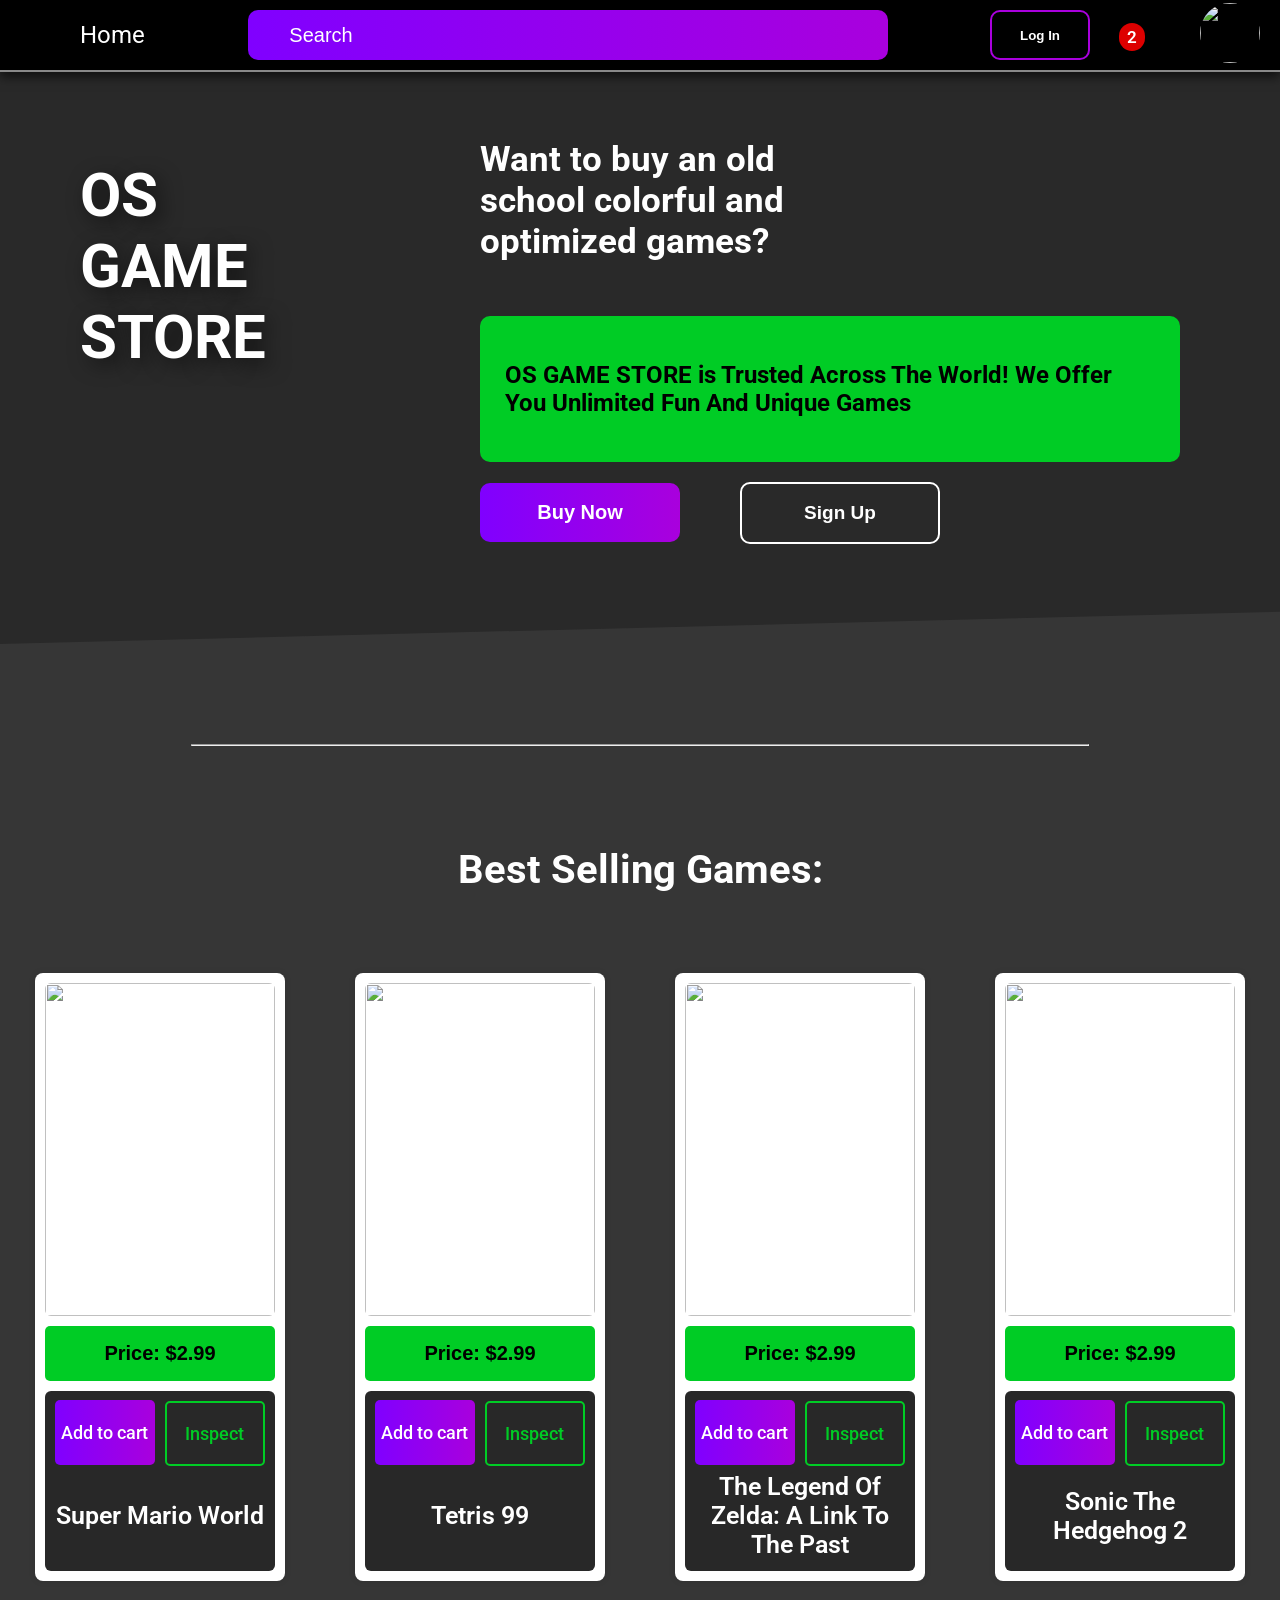
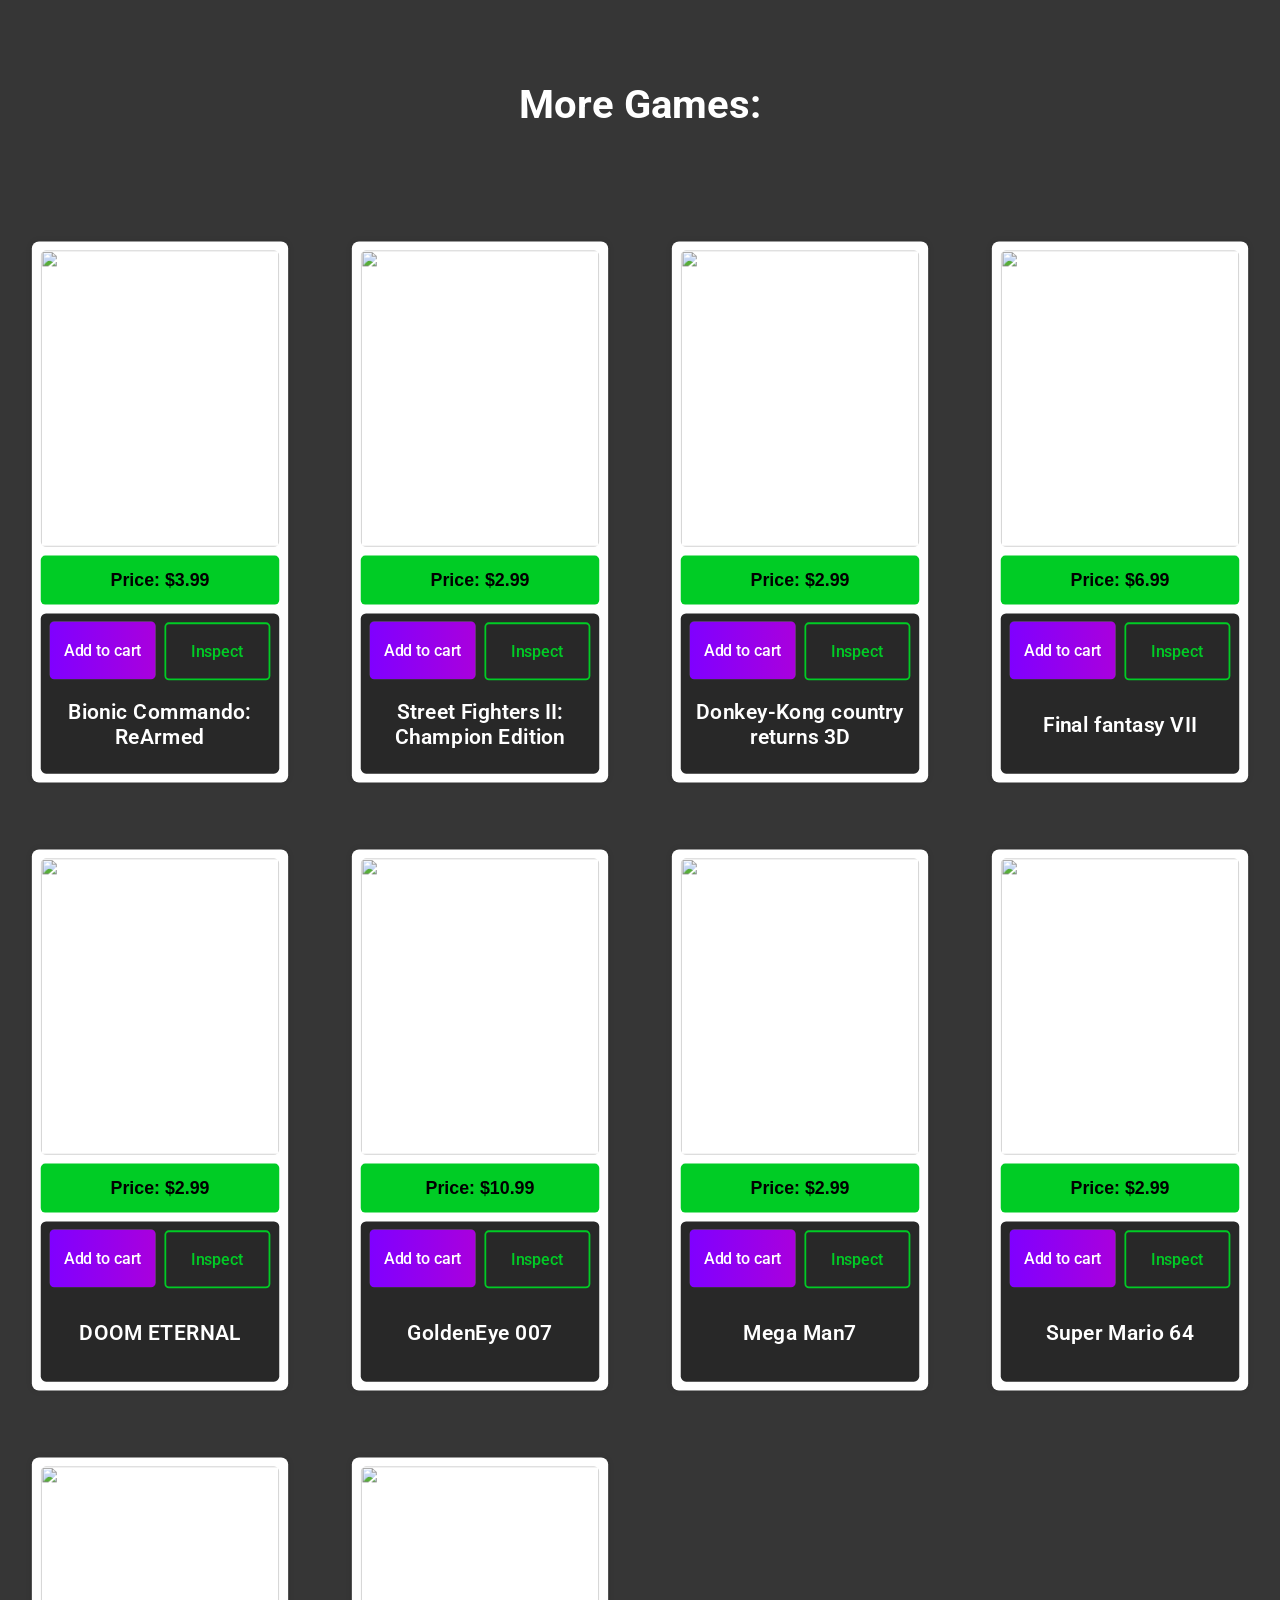
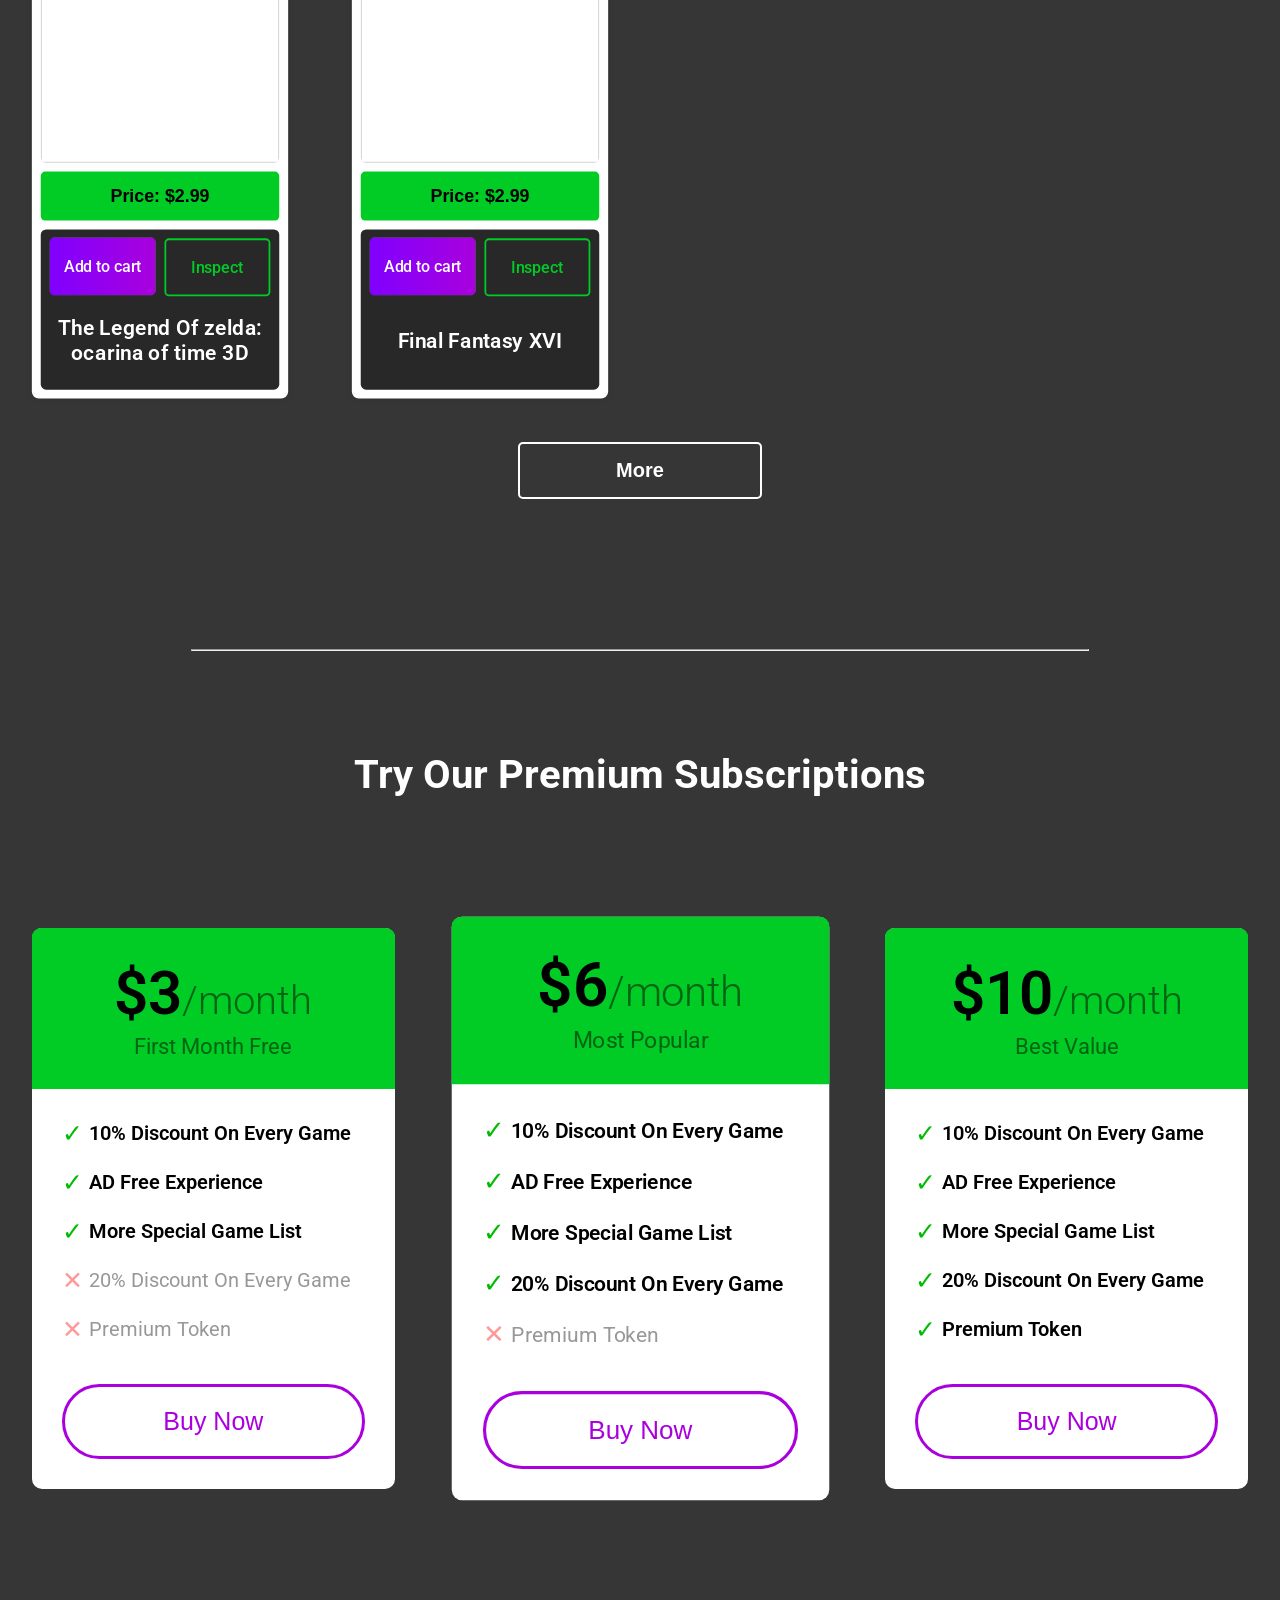
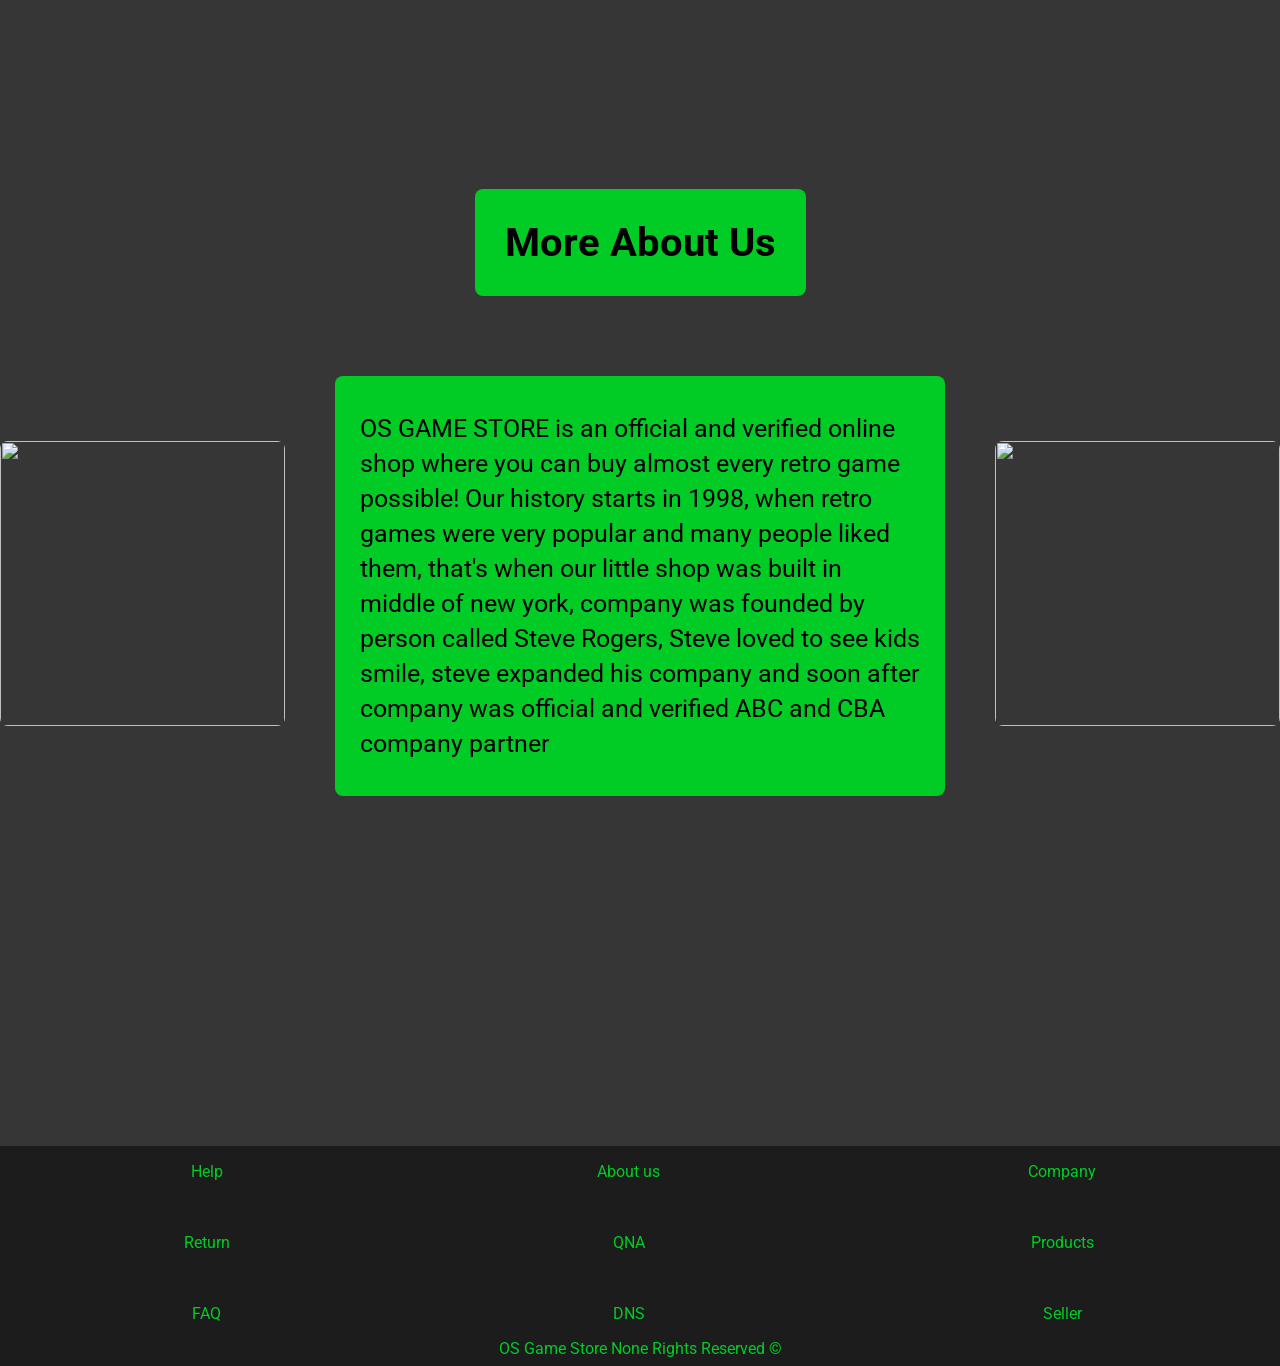
==== HTML-CSS/index.html @ 44c4b231 "refactor html code and update checkout page styles" ====
<!DOCTYPE html>
<html lang="en">
  <head>
    <meta charset="UTF-8" />
    <meta name="viewport" content="width=device-width, initial-scale=1.0" />
    <meta name="theme-color" content="#3498db" />
    <title>OSgamestore</title>

    <link rel="stylesheet" href="/HTML-CSS/CSS/Header.css" />
    <link rel="stylesheet" href="/HTML-CSS/CSS/General.css" />
    <link rel="stylesheet" href="/HTML-CSS/CSS/Game-Cards.css" />
    <link rel="stylesheet" href="/HTML-CSS/CSS/Introduction.css" />
    <link rel="stylesheet" href="/HTML-CSS/CSS/subscriptions.css" />
    <link rel="stylesheet" href="/HTML-CSS/CSS/index-responsive.css" />
    <link rel="preconnect" href="https://fonts.googleapis.com" />
    <link rel="preconnect" href="https://fonts.gstatic.com" crossorigin />
    <link
      href="https://fonts.googleapis.com/css2?family=Roboto:ital,wdth,wght@0,75..100,100..900;1,75..100,100..900&display=swap"
      rel="stylesheet"
    />
    <script
      src="https://kit.fontawesome.com/bcae3ba9f2.js"
      crossorigin="anonymous"
    ></script>
  </head>
  <body>
    <header class="main-header">
      <div class="left-segment">
        <img class="menu-icon" src="/Images/Icons/menu.png" alt="" />
        <a class="home" href="#"><p class="home">Home</p></a>
      </div>

      <div class="middle-segment">
        <div class="search-bar-div">
          <img
            class="search-icon"
            src="/Images/Icons/white-search.png"
            alt=""
          />
          <input class="search-bar" type="text" placeholder="Search" />
        </div>
      </div>

      <div class="right-segment">
        <div class="log-in-div">
          <button class="log-in-button">Log In</button>
        </div>
        <div class="cart-icon-div">
          <a href="/HTML-CSS/Checkout.html"
            ><img
              class="cart-icon"
              src="/Images/Icons/Shopping-cart-icon.png"
              alt=""
          /></a>
          <p class="badge">2</p>
          <p class="tooltip">Checkout</p>
        </div>
        <div class="profile-picture-div">
          <img class="profile-picture" src="/images/IMG_2176.jpg" alt="" />
          <div class="tooltip">
            <p class="first-name">
              <img
                class="identity-icon"
                src="/Images/Icons/user.png"
                alt=""
              />First name: Saba
            </p>
            <p class="last-name">
              <img
                class="identity-icon"
                src="/Images/Icons/user.png"
                alt=""
              />Last name: Gochishvili
            </p>
            <p class="number">
              <img
                class="identity-icon"
                src="/Images/Icons/telephone.png"
                alt=""
              />
              Phone number: 2910291-1921
            </p>
            <p class="address">
              <img
                class="identity-icon"
                src="/Images/Icons/pin.png"
                alt=""
              />Address: white house
            </p>
          </div>
        </div>
      </div>
    </header>
    <main class="main-content">
      <section class="hero-section first-segment">
        <div class="brand-name-div">
          <h1 class="brand-name">OS GAME STORE</h1>
        </div>

        <div class="introduction">
          <div class="upper-text">
            <div class="first-text-div">
              <h2 class="first-text">
                Want to buy an old school colorful and optimized games?
              </h2>
            </div>
            <img
              class="gamepad-image"
              src="/images/gamepad-image.jpeg"
              alt=""
            />
          </div>
          <div class="additional-text-div">
            <h2 class="additional-text">
              OS GAME STORE is Trusted Across The World! We Offer You Unlimited
              Fun And Unique Games
            </h2>
          </div>
          <div class="first-segment-buttons">
            <button class="buy-button">
              <a
                style="text-decoration: none; color: var(--optional-clr)"
                href="#popular-games"
                >Buy Now</a
              >
            </button>
            <button class="sign-in-button">Sign Up</button>
          </div>
        </div>
      </section>
      <hr class="white-line" />
      <section class="second-segment">
        <div class="title-div">
          <h2 class="title" id="popular-games">Best Selling Games:</h2>
        </div>
        <div class="popular-games-segment popular-games-animation">
          <div class="game-card game-card1-animation">
            <div class="game-image-div">
              <img
                class="game-image"
                src="/images/Game-card-images/mario.webp"
                alt=""
              />
            </div>
            <div class="game-price-teg-div">
              <p class="game-price-teg">Price: $2.99</p>
            </div>
            <div class="game-info-flex">
              <div class="game-info">
                <button class="add-to-cart-button">Add to cart</button>
                <button class="examine-button">Inspect</button>
              </div>
              <div class="game-name-div">
                <div class="game-name">Super Mario World</div>
              </div>
            </div>
          </div>
          <div class="game-card game-card1-animation">
            <div class="game-image-div">
              <img
                class="game-image"
                src="/images/Game-card-images/tetris.png"
                alt=""
              />
            </div>
            <div class="game-price-teg-div">
              <p class="game-price-teg">Price: $2.99</p>
            </div>
            <div class="game-info-flex">
              <div class="game-info">
                <button class="add-to-cart-button">Add to cart</button>
                <button class="examine-button">Inspect</button>
              </div>
              <div class="game-name-div">
                <div class="game-name">Tetris 99</div>
              </div>
            </div>
          </div>
          <div class="game-card game-card1-animation">
            <div class="game-image-div">
              <img
                class="game-image"
                src="/images/Game-card-images/zelda.webp"
                alt=""
              />
            </div>
            <div class="game-price-teg-div">
              <p class="game-price-teg">Price: $2.99</p>
            </div>
            <div class="game-info-flex">
              <div class="game-info">
                <button class="add-to-cart-button">Add to cart</button>
                <button class="examine-button">Inspect</button>
              </div>
              <div class="game-name-div">
                <div class="game-name">
                  The Legend Of Zelda: A Link To The Past
                </div>
              </div>
            </div>
          </div>
          <div class="game-card game-card1-animation">
            <div class="game-image-div">
              <img
                class="game-image"
                src="/images/Game-card-images/sonic.webp"
                alt=""
              />
            </div>
            <div class="game-price-teg-div">
              <p class="game-price-teg">Price: $2.99</p>
            </div>
            <div class="game-info-flex">
              <div class="game-info">
                <button class="add-to-cart-button">Add to cart</button>
                <button class="examine-button">Inspect</button>
              </div>
              <div class="game-name-div">
                <div class="game-name">Sonic The Hedgehog 2</div>
              </div>
            </div>
          </div>
        </div>
      </section>
      <section class="third-segment">
        <div class="more-games-div">
          <h2 class="more-games">More Games:</h2>
        </div>
        <div class="more-games-grid">
          <div class="game-card2 game-card-animation">
            <div class="game-image-div">
              <img
                class="game-image"
                src="/images/Game-card-images/bionic-commando.png"
                alt=""
              />
            </div>
            <div class="game-stats">
              <div class="game-price-teg-div">
                <p class="game-price-teg">Price: $3.99</p>
              </div>
              <div class="game-info-flex">
                <div class="game-info">
                  <button class="add-to-cart-button">Add to cart</button>
                  <button class="examine-button">Inspect</button>
                </div>
                <div class="game-name-div">
                  <div class="game-name2">Bionic Commando: ReArmed</div>
                </div>
              </div>
            </div>
          </div>
          <div class="game-card2 game-card-animation">
            <div class="game-image-div">
              <img
                class="game-image"
                src="/images/Game-card-images/streetfighters-image.jpg"
                alt=""
              />
            </div>
            <div class="game-stats">
              <div class="game-price-teg-div">
                <p class="game-price-teg">Price: $2.99</p>
              </div>
              <div class="game-info-flex">
                <div class="game-info">
                  <button class="add-to-cart-button">Add to cart</button>
                  <button class="examine-button">Inspect</button>
                </div>
                <div class="game-name-div">
                  <div class="game-name2">
                    Street Fighters II: Champion Edition
                  </div>
                </div>
              </div>
            </div>
          </div>
          <div class="game-card2 game-card-animation">
            <div class="game-image-div">
              <img
                class="game-image"
                src="/images/Game-card-images/donkey-kong.webp"
                alt=""
              />
            </div>
            <div class="game-stats">
              <div class="game-price-teg-div">
                <p class="game-price-teg">Price: $2.99</p>
              </div>
              <div class="game-info-flex">
                <div class="game-info">
                  <button class="add-to-cart-button">Add to cart</button>
                  <button class="examine-button">Inspect</button>
                </div>
                <div class="game-name-div">
                  <div class="game-name2">Donkey-Kong country returns 3D</div>
                </div>
              </div>
            </div>
          </div>
          <div class="game-card2 game-card-animation">
            <div class="game-image-div">
              <img
                class="game-image"
                src="/images/Game-card-images/final-fantasy.webp"
                alt=""
              />
            </div>
            <div class="game-stats">
              <div class="game-price-teg-div">
                <p class="game-price-teg">Price: $6.99</p>
              </div>
              <div class="game-info-flex">
                <div class="game-info">
                  <button class="add-to-cart-button">Add to cart</button>
                  <button class="examine-button">Inspect</button>
                </div>
                <div class="game-name-div">
                  <div class="game-name2">Final fantasy VII</div>
                </div>
              </div>
            </div>
          </div>
          <div class="game-card2 game-card-animation">
            <div class="game-image-div">
              <img
                class="game-image"
                src="/images/Game-card-images/doom.webp"
                alt=""
              />
            </div>
            <div class="game-stats">
              <div class="game-price-teg-div">
                <p class="game-price-teg">Price: $2.99</p>
              </div>
              <div class="game-info-flex">
                <div class="game-info">
                  <button class="add-to-cart-button">Add to cart</button>
                  <button class="examine-button">Inspect</button>
                </div>
                <div class="game-name-div">
                  <div class="game-name2">DOOM ETERNAL</div>
                </div>
              </div>
            </div>
          </div>
          <div class="game-card2 game-card-animation">
            <div class="game-image-div">
              <img
                class="game-image"
                src="/images/Game-card-images/golden-eye.webp"
                alt=""
              />
            </div>
            <div class="game-stats">
              <div class="game-price-teg-div">
                <p class="game-price-teg">Price: $10.99</p>
              </div>
              <div class="game-info-flex">
                <div class="game-info">
                  <button class="add-to-cart-button">Add to cart</button>
                  <button class="examine-button">Inspect</button>
                </div>
                <div class="game-name-div">
                  <div class="game-name2">GoldenEye 007</div>
                </div>
              </div>
            </div>
          </div>
          <div class="game-card2 game-card-animation">
            <div class="game-image-div">
              <img
                class="game-image"
                src="/images/Game-card-images/Mega-man7.webp"
                alt=""
              />
            </div>
            <div class="game-stats">
              <div class="game-price-teg-div">
                <p class="game-price-teg">Price: $2.99</p>
              </div>
              <div class="game-info-flex">
                <div class="game-info">
                  <button class="add-to-cart-button">Add to cart</button>
                  <button class="examine-button">Inspect</button>
                </div>
                <div class="game-name-div">
                  <div class="game-name2">Mega Man7</div>
                </div>
              </div>
            </div>
          </div>
          <div class="game-card2 game-card-animation">
            <div class="game-image-div">
              <img
                class="game-image"
                src="/images/Game-card-images/mario2.webp"
                alt=""
              />
            </div>
            <div class="game-stats">
              <div class="game-price-teg-div">
                <p class="game-price-teg">Price: $2.99</p>
              </div>
              <div class="game-info-flex">
                <div class="game-info">
                  <button class="add-to-cart-button">Add to cart</button>
                  <button class="examine-button">Inspect</button>
                </div>
                <div class="game-name-div">
                  <div class="game-name2">Super Mario 64</div>
                </div>
              </div>
            </div>
          </div>
          <div class="game-card2 game-card-animation">
            <div class="game-image-div">
              <img
                class="game-image"
                src="/images/Game-card-images/zelda-ocarina-of-time.webp"
                alt=""
              />
            </div>
            <div class="game-stats">
              <div class="game-price-teg-div">
                <p class="game-price-teg">Price: $2.99</p>
              </div>
              <div class="game-info-flex">
                <div class="game-info">
                  <button class="add-to-cart-button">Add to cart</button>
                  <button class="examine-button">Inspect</button>
                </div>
                <div class="game-name-div">
                  <div class="game-name2">
                    The Legend Of zelda: ocarina of time 3D
                  </div>
                </div>
              </div>
            </div>
          </div>
          <div class="game-card2 game-card-animation">
            <div class="game-image-div">
              <img
                class="game-image"
                src="/images/Game-card-images/final-fantasy-nocopyright.jpg"
                alt=""
              />
            </div>
            <div class="game-stats">
              <div class="game-price-teg-div">
                <p class="game-price-teg">Price: $2.99</p>
              </div>
              <div class="game-info-flex">
                <div class="game-info">
                  <button class="add-to-cart-button">Add to cart</button>
                  <button class="examine-button">Inspect</button>
                </div>
                <div class="game-name-div">
                  <div class="game-name2">Final Fantasy XVI</div>
                </div>
              </div>
            </div>
          </div>
        </div>
        <div class="more-button-div">
          <button class="more-button">More</button>
        </div>
      </section>
      <hr class="white-line" />
      <section class="fourth-segment">
        <div class="subscriptions-div">
          <h2 class="subscriptions">Try Our Premium Subscriptions</h2>
        </div>
        <div class="subscriptions-grid">
          <div class="subscription-card subscription-card-animation">
            <div class="header">
              <p class="price">$3<span>/month</span></p>
              <p class="secondary-info">First Month Free</p>
            </div>
            <div class="main-content">
              <p class="benefit">
                <span class="checkmark">&#10003;</span> 10% Discount On Every
                Game
              </p>
              <p class="benefit">
                <span class="checkmark">&#10003;</span> AD Free Experience
              </p>
              <p class="benefit">
                <span class="checkmark">&#10003;</span> More Special Game List
              </p>
              <p class="lose">
                <span class="x-mark">&#x2715;</span> 20% Discount On Every Game
              </p>
              <p class="lose">
                <span class="x-mark">&#x2715;</span> Premium Token
              </p>
            </div>
            <div class="buy-now-button-div">
              <button class="buy-now-button">Buy Now</button>
            </div>
          </div>

          <div
            class="subscription-card bigger-subscription-card subscription-card-animation"
          >
            <div class="header">
              <p class="price">$6<span>/month</span></p>
              <p class="secondary-info">Most Popular</p>
            </div>
            <div class="main-content">
              <p class="benefit">
                <span class="checkmark">&#10003;</span>
                10% Discount On Every Game
              </p>
              <p class="benefit">
                <span class="checkmark">&#10003;</span> AD Free Experience
              </p>
              <p class="benefit">
                <span class="checkmark">&#10003;</span> More Special Game List
              </p>
              <p class="benefit">
                <span class="checkmark">&#10003;</span> 20% Discount On Every
                Game
              </p>
              <p class="lose">
                <span class="x-mark">&#x2715;</span> Premium Token
              </p>
            </div>
            <div class="buy-now-button-div">
              <button class="buy-now-button">Buy Now</button>
            </div>
          </div>

          <div class="subscription-card subscription-card-animation">
            <div class="header">
              <p class="price">$10<span>/month</span></p>
              <p class="secondary-info">Best Value</p>
            </div>
            <div class="main-content">
              <p class="benefit">
                <span class="checkmark">&#10003;</span> 10% Discount On Every
                Game
              </p>
              <p class="benefit">
                <span class="checkmark">&#10003;</span> AD Free Experience
              </p>
              <p class="benefit">
                <span class="checkmark">&#10003;</span> More Special Game List
              </p>
              <p class="benefit">
                <span class="checkmark">&#10003;</span> 20% Discount On Every
                Game
              </p>
              <p class="benefit">
                <span class="checkmark">&#10003;</span> Premium Token
              </p>
            </div>
            <div class="buy-now-button-div">
              <button class="buy-now-button">Buy Now</button>
            </div>
          </div>
        </div>
      </section>
      <section class="fifth-segment">
        <div class="more-about-us-div">
          <h2 class="more-about-us-text">More About Us</h2>
        </div>
        <div class="about-us-container">
          <div class="about-us-image-div">
            <img
              class="about-us-image about-us-animation"
              src="/images/pexels-cottonbro-5767684.jpg"
              alt=""
            />
          </div>
          <div class="about-us-text-div">
            <p class="about-us-text">
              OS GAME STORE is an official and verified online shop where you
              can buy almost every retro game possible! Our history starts in
              1998, when retro games were very popular and many people liked
              them, that's when our little shop was built in middle of new york,
              company was founded by person called Steve Rogers, Steve loved to
              see kids smile, steve expanded his company and soon after company
              was official and verified ABC and CBA company partner
            </p>
          </div>
          <div class="about-us-image-div">
            <img
              class="about-us-image about-us-animation"
              src="/images/gamestore-nocopyright.jpg"
              alt=""
            />
          </div>
        </div>
      </section>
      <section class="end-of-site">
        <div class="horizontal-flex">
          <div class="vertical-flex">
            <p class="widget">Help</p>
            <p class="widget">Return</p>
            <p class="widget">FAQ</p>
          </div>
          <div class="vertical-flex">
            <p class="widget">About us</p>
            <p class="widget">QNA</p>
            <p class="widget">DNS</p>
          </div>
          <div class="vertical-flex">
            <p class="widget">Company</p>
            <p class="widget">Products</p>
            <p class="widget">Seller</p>
          </div>
        </div>
        <div class="copyright-flex">
          <p class="copyright-sign">
            OS Game Store None Rights Reserved &#169;
          </p>
          <div class="brands-div">
            <a href="https://www.youtube.com/@sabaGochishvili" target="_blank"
              ><i class="fa-brands fa-youtube" style="color: red"></i
            ></a>
            <a href="https://www.facebook.com/saba.gochishvili" target="_blank">
              <i
                class="fa-brands fa-facebook"
                style="color: rgb(96, 96, 255)"
              ></i>
            </a>
            <a href="https://github.com/saba-crypto" target="_blank"
              ><i class="fa-brands fa-github" style="color: white"></i
            ></a>
          </div>
        </div>
      </section>
    </main>
  </body>
</html>
---- HTML-CSS/CSS/Header.css ----
.main-header {
    display: flex;
    justify-content: space-between;
    align-items: center;
    position: fixed;
    left: 0;
    right: 0;
    top: 0;
    background-color: var(--secondary-clr);
    height: 70px;
    z-index: 100;
    box-shadow: 0px 5px 10px rgba(0, 0, 0, 0.6);
    border-bottom: solid 2px rgb(137, 137, 137);
    font-family: Roboto;
}

/*-------------Right Segment--------------*/

.right-segment {
    display: flex;
    align-items: center;
    justify-content: space-between;
    width: 270px;
    margin-right: 20px;
}
.profile-picture {
    position: relative;
    width: 60px;
    height: 60px;
    object-fit: cover;
    border-radius: 30px;
    cursor: pointer;
    
}
.profile-picture-div .tooltip {
    position: absolute;
    color: var(--optional-clr);
    background-color: rgb(0, 0, 0);
    bottom: -170px;
    right: 12px;
    text-wrap: nowrap;
    padding: 5px 10px;
    border-radius: 5px;
    font-size: 15px;
    opacity: 0;
    transition-duration: 0.2s;
    pointer-events: none;
}
.profile-picture-div:hover .tooltip {
    opacity: 1;
}
.first-name,
.last-name,
.number,
.address {
    display: flex;
    align-items: center;
}
.identity-icon {
    width: 20px;
    margin-right: 10px;
}
.cart-icon-div {
    position: relative;
    cursor: pointer;
}
.cart-icon-div .badge {
    padding: 4px 8px;
    position: absolute;
    background-color: rgb(221, 0, 0);
    font-size: 17px;
    border-radius: 50px;
    top: -20px;
    right: 0px;
    color: var(--optional-clr);
    font-weight: 600;
}
.cart-icon-div .tooltip {
    left: -22px;
    bottom: -57px;
    position: absolute;
    font-weight: 600;
    font-size: 18px;
    color: var(--optional-clr);
    background-color: black;
    padding: 10px;
    border-radius: 7px;
    opacity: 0;
    transition-duration: 0.2s;
}
.cart-icon-div:hover .tooltip {
    opacity: 1;
}
.log-in-button::after {
    content: "";
    vertical-align: middle;
    background-image: url(/Images/Icons/log-in.png);
    background-repeat: no-repeat;
    background-size: contain;
    opacity: 0;
    width: 0;
    height: 0;
    margin: 0;
    transform: translateX(3px);
    transition-duration: 0.3s;
}
.log-in-button:hover::after {
    position: static;
    display: inline-block;
    transform: translateX(0px);
    width: 30%;
    height: 24px;
    opacity: 1;
    margin-left: 8px;
}
.log-in-button {
    display: flex;
    align-items: center;
    justify-content: center;
    position: relative;
    max-width: 200px;
    min-width: 100px;
    width: 100%;
    height: 50px;
    white-space: nowrap;
    color: var(--optional-clr);
    border-radius: 10px;
    background: transparent;
    border: var(--accent-clr) 2px solid;
    font-weight: 600;
    cursor: pointer;
    box-sizing: border-box;
    z-index: 1;
    transition-duration: 0.15s;
}


.log-in-button::before {
    content: "";
    position: absolute;
    right: 50%;
    left: 50%;
    top: 0;
    height: 100%;
    opacity: 0;
    background: var(--accent-clr);
    transition-duration: 0.3s;
    border-radius: 5px;
    z-index: -1;
}
.log-in-button:hover::before {
    content: "";
    opacity: 1;
    left: 0;
    right: 0;
}
.log-in-button:active {
    opacity: 0.7;
}

/*-------------Left Segment--------------*/

.left-segment {
    display: flex;
    align-items: center;
}

.home {
    margin: 0;
    font-size: 24px;
    color: var(--optional-clr);
    cursor: pointer;
    text-decoration: none;
}

.menu-icon {
    width: 40px;
    margin-left: 20px;
    margin-right: 20px;
    cursor: pointer;
}

/*-------------Middle Segment--------------*/
.middle-segment {
    width: 50%;
    min-width: 150px;
    margin-left: 30px;
    margin-right: 30px;  
}
.search-bar-div {  
    display: flex;
    align-items: center;
    background: linear-gradient(to right, rgb(128, 0, 255), var(--accent-clr));
    border-radius: 10px;
}
.search-bar {
    width: 100%;                  
    height: 50px;
    font-size: 20px;
    padding-left: 10px;
    border-radius: 10px;
    border: none;
    box-sizing: border-box;
    background-color: transparent;
    color: var(--optional-clr);
}
.search-bar::placeholder {
    color: var(--optional-clr);
    font-size: 20px;
} 
.search-bar:focus {
    outline: none;
}
.search-icon {
    width: 23px;
    padding-left: 10px;
    cursor: pointer;
}
---- HTML-CSS/CSS/General.css ----
:root {
    --background-clr: #363636; 
    --primary-clr: #00cc25;
    --secondary-clr: rgb(0, 0, 0);
    --accent-clr: #a900dd;
    --optional-clr: #ffffff;

}
html {
  scroll-behavior: smooth;
}
body {
    background-color: var(--background-clr);
    color: var(--primary-clr);
    margin: 0;
}
.white-line {
    width: 70%;
}

.main-content {
    font-family: Roboto, Arial;
    position: relative;
}
.end-of-site {
    bottom: 0;
    height: 220px;
    background-color: rgb(28, 28, 28);
    margin-top: 350px;
}
.horizontal-flex {
    display: flex;
    flex-direction: row;
    justify-content: space-around;
    align-items: center;
}
.vertical-flex {
    display: flex;
    flex-direction: column;
    justify-content: center;
    align-items: center;
    row-gap: 20px;
}
.widget:hover {
    text-decoration: underline;
    cursor: pointer;
}
.copyright-flex {
    display: flex;
    position: relative;
    align-items: center;
    justify-content: center;
    width: 100%;
}
.copyright-sign {
    margin: 0 auto;
    text-align: center;
}
.brands-div {
    position: absolute;
    display: flex;
    justify-content: space-evenly;
    right: 0;
    min-width: 100px;
    width: 200px;
    max-width: 300px;
}
.fa-brands {
    scale: 2;
    cursor: pointer;
}
.fa-brands:hover {
    opacity: 0.7;
}
---- HTML-CSS/CSS/Game-Cards.css ----
.popular-games-segment {
    display: grid;
    grid-template-columns: 1fr 1fr 1fr 1fr;
}
.more-games-grid {
    display: grid;
    grid-template-columns: 1fr 1fr 1fr 1fr 1fr;
}
.second-segment,
.third-segment,
.fourth-segment,
.fifth-segment {
    margin-top: 100px;
}
.title-div,
.more-games-div,
.more-button-div,
.subscriptions-div{
    display: flex;
    justify-content: center;
    align-items: flex-start;
    margin-bottom: 50px;
    text-align: center;
}
.title,
.more-games,
.subscriptions {
    margin: 0px 0px 30px 0px;
    font-size: 40px;
    color: var(--optional-clr)
}
.game-card {
    justify-self: center;
    background-color: var(--optional-clr);
    box-shadow: 0px 0px 7px rgba(0, 0, 0, 0.1);
    border-radius: 8px;
    width: 100%;
    max-width: 78%;
    min-width: 250px;
    padding: 10px;
    transition-duration: 0.15s;
    box-sizing: border-box;
}
.game-card:hover {
    scale: 102%;
    box-shadow: 0px 0px 12px rgba(0, 0, 0, 0.5);
}
.game-card2 {
    align-self: center;
    justify-self: center;
    background-color: var(--optional-clr);
    box-shadow: 0px 0px 7px rgba(0, 0, 0, 0.1);
    border-radius: 8px;
    width: 90%;
    padding: 10px;
    transition-duration: 0.15s;
    scale: 0.89;
    margin: 0;
    box-sizing: border-box;
}
.game-card2:hover {
    scale: 0.91;
    box-shadow: 0px 0px 12px rgba(0, 0, 0, 0.5);
}
.game-price-teg-div {
    background-color: var(--primary-clr);
    border-radius: 5px;
    padding: 16px 3px;
    margin-bottom: 10px;
}
.game-price-teg {
    font-size: 20px;
    font-weight: 600;
    color: rgb(0, 0, 0);
    margin: 0;
    text-align: center;
    font-family: Arial;
}
.game-info,
.game-name-div {
    width: 125px;
}
.game-info-flex {
    background-color: #282828;
    display: flex;
    flex-direction: column;
    padding: 10px;
    border-radius: 6px;
    height: 160px;
}
.game-info {
    display: flex;
    flex-direction: row;
    gap: 10px;
    width: 100%;
    justify-content: space-evenly;
    margin-bottom: 10px;
}
.game-image-div {
    height: 333px;
    margin-bottom: 10px;
    
}
.game-image {
    width: 100%;
    height: 100%;
    border-radius: 6px;
    
}
.add-to-cart-button,
.examine-button {
    height: 65px;
    width: 50%;
    border: none;
    border-radius: 5px;
    font-size: 18px;
    font-weight: 500;
    font-family: Roboto, Arial;
}
.add-to-cart-button {
    color: var(--optional-clr);
    background-image: linear-gradient(to right, rgb(128, 0, 255), var(--accent-clr));
    transition-duration: 0.15s;
    margin-top: -1px;
    display: flex;
    align-items: center;
    justify-content: center;
    cursor: pointer;
    z-index: 1;
}
.add-to-cart-button::after {
    content: "";
    width: 0;
    height: 0;
    opacity: 0;
    z-index: -1;
    background-image: url(/Images/Icons/add_shopping_cart_27dp_FFFFFF_FILL0_wght400_GRAD0_opsz24.png);
    transform: translateX(10px);
    transition-duration: 0.15s;
    background-repeat: no-repeat;
}
.add-to-cart-button:hover::after {
    opacity: 1;
    width: 40%;
    height: 25px;
    margin-left: 5px;
    transform: translateX(0px);
}
.add-to-cart-button:hover {
    background-color: #c300ff;
    
}
.add-to-cart-button:active {
    opacity: 0.8;
}
.examine-button {
    position: relative;
    background-color: transparent;
    border: solid 2px var(--primary-clr);
    color: var(--primary-clr);
    cursor: pointer;
    transition-duration: 0.15s;
    display: flex;
    align-items: center;
    justify-content: center;
    box-sizing: border-box;
    transition-duration: 0.2s;
    z-index: 1;
}
.examine-button::before {
    content: "";
    bottom: 0%;
    border: solid 2px var(--primary-clr);
    top: 100%;
    position: absolute;
    opacity: 0;
    width: 100%;
    background-color: var(--primary-clr);
    z-index: -1;
    transition-duration: 0.15s;
    box-sizing: border-box;
}
.examine-button:hover::before{
    opacity: 1;
    bottom: 0%;
    top: 0%;
}
.examine-button:hover {
    color: black;
}
.examine-button::after {
    display: flex;
    content: "";
    width: 0px;
    opacity: 0;
    z-index: -1;
    background-image: url(/Images/Icons/search_28dp_000000_FILL0_wght400_GRAD0_opsz24.svg);
    transform: translateY(50px);
    transition-duration: 0.15s;
    background-repeat: no-repeat;
}
.examine-button:hover::after {
    opacity: 1;
    width: 30%;
    height: 23px;
    margin-left: 5px;
    transform: translateY(0px);
}



.examine-button:active {
    opacity: 0.7;
}
.game-name-div {
    display: flex;
    justify-content: center;
    align-items: center;
    text-align: center;
    width: 100%;
    height: 50%;
}
.game-name {
    font-size: 25px;
    color: var(--optional-clr);
    font-family: Roboto, Arial;
    font-weight: 600;
    pointer-events: none;
}
.game-name2 {
    font-size: 24px;
    color: var(--optional-clr);
    font-family: Roboto, Arial;
    font-weight: 600;
    pointer-events: none;
}

.more-button {
    font-size: 20px;
    padding: 15px 96px 15px 96px;
    margin-top: 10px;
    border-radius: 5px;
    background-color: transparent;
    border: var(--optional-clr) 2px solid;
    font-weight: 600;
    color: var(--optional-clr);
    transition-duration: 0.15s;
    margin-bottom: 100px;
}
.more-button:hover {
    background-color: var(--optional-clr);
    color: var(--background-clr);
    cursor: pointer;
}
.more-button:active {
    scale: 0.97;
}
---- HTML-CSS/CSS/Introduction.css ----
.gamepad-image {
    width: 50%;
    border-radius: 10px;
    min-width: 220px;
}
.first-segment {
    display: flex;
    flex-direction: row;
    justify-content: space-between;
    margin-bottom: 100px;
    background-color: rgb(41, 41, 41);
    clip-path: polygon(0 0, 100% 0, 100% 95%, 0 100%);
    padding-bottom: 100px;
    padding-top: 110px;
}
.first-text-div {
    width: 50%;
    display: inline-block;
    height: 100%;
}
.first-text {
    color: var(--optional-clr);
    font-size: 35px;
    margin-right: 20px;
    pointer-events: none;
}
.hidden-brand-name {
    font-size: 0.1px;
    opacity: 0;
    color: white;
    font-weight: 700;
    text-wrap: wrap;
    width: 50px;
}
.upper-text {
    display: flex;
    align-items: center;
    margin-bottom: 25px;
}
.additional-text-div {
    border: none;
    background-color: var(--primary-clr);
    padding: min(25px, 3vw);
    border-radius: 10px;
    max-width: 700px;
    min-width: 100px;
    box-sizing: border-box;
    width: 100%;
}
.additional-text {
    width: 100%;
    border: none;
    color: black;
    pointer-events: none;
    font-size: 24px;
    font-weight: 700;
}
.introduction {
    margin-right: 100px;
    max-width: 700px;
}
.brand-name-div {
    margin-left: 80px;
}
.brand-name {
    font-size: 60px;
    width: 200px;
    color: white;
    pointer-events: none;
    text-shadow: 6px 6px 20px rgba(0, 0, 0, 0.6);
}

.first-segment-buttons {
    display: flex;
    justify-content: space-between;
    align-items: center;
    margin-top: 20px;
    max-width: 460px;
    column-gap: 20px;
}

.buy-button,
.sign-in-button {
    max-width: 200px;
    width: 100%;
    padding: 18px 0px;
    border-radius: 10px;
    border: none;
    box-sizing: border-box;
}   
.buy-button {
    position: relative;
    background-color: var(--accent-clr);
    color: white;
    font-size: 20px;
    font-weight: 600;
    transition-duration: 0.15s;
    background: linear-gradient(to right, rgb(128, 0, 255), var(--accent-clr));
    cursor: pointer;
}

.buy-button:hover {
    scale: 1.02;
    box-shadow: 0px 0px 20px rgba(128, 0, 255, 0.8);
    font-weight: 600;
}
.buy-button:active {
    scale: 0.99;
}
.sign-in-button {
    background-color: transparent;
    border: var(--optional-clr) solid 2px;
    color: var(--optional-clr);
    font-size: 19px;
    font-weight: 600;
    transition-duration: 0.15s;
    box-sizing: border-box;
}
.sign-in-button:hover {
    color: #242424;
    background-color: white;
    scale: 1.02;
    cursor: pointer;
    box-shadow: 0px 0px 9px rgba(0, 0, 0, 0.3);
    
}
.sign-in-button:active {
    scale: 0.99;
}
---- HTML-CSS/CSS/subscriptions.css ----
.subscription-card p {
    margin: 0;
}
.subscriptions-grid {
    display: grid;
    grid-template-columns: 1fr 1fr 1fr;
    justify-content: space-evenly;
    align-content: center;
    padding-bottom: 200px;
    width: 100%;
}   
.subscription-card {
    justify-self: center;
    background-color: var(--optional-clr);
    display: inline-block;
    color: black;
    border-radius: 10px;
    transition-duration: 0.2s;
    width: 85%;
    margin-top: 50px;
}
.bigger-subscription-card {
    scale: 1.04;
}
.subscription-card:hover {
    scale: 1.03;
    box-shadow: 5px 5px 9px rgba(0, 0, 0, 0.2);
}
.bigger-subscription-card:hover {
    scale: 1.07;
}
.header {
    display: flex;
    flex-direction: column;
    justify-content: center;
    align-items: center;
    background-color: var(--primary-clr);
    padding: 30px;
    border-top-left-radius: 9px;
    border-top-right-radius: 9px;
}
.header .price {
    font-size: 60px;
    margin-bottom: 5px;
    font-weight: 600;
}
span {
    color: rgb(0, 0, 0);
    font-size: 40px;
    opacity: 0.5;
    font-weight: 300;
}
.header .secondary-info {
    color: rgb(0, 0, 0);
    font-size: 22px;
    opacity: 0.5;
    font-weight: 400;
}
.subscription-card .main-content {
    display: flex;
    flex-direction: column;
    justify-content: center;
    row-gap: 20px;
    padding: 30px;
}
.subscription-card .main-content .benefit, .lose {
    font-size: 20px;
    display: flex;
    align-items: center;
}
.lose {
    opacity: 0.4;
}
.benefit {
    font-weight: 600;
}
.x-mark, 
.checkmark {
    font-size: 25px;
    margin-right: 6px;
    opacity: 1;
}
.x-mark {
    color: red;
}
.checkmark {
    color: rgb(0, 188, 0);
}
.buy-now-button-div {
    display: flex;
    justify-content: center;
    align-items: center;
    padding: 10px 30px 30px 30px;

}
.buy-now-button {
    border-radius: 40px;
    font-size: 25px;
    padding: 20px 80px;
    width: 100%;
    border: var(--accent-clr) solid 3px;
    color: var(--accent-clr);
    background-color: transparent;
    transition-duration: 0.17s;
    font-weight: 500;
}
.buy-now-button:hover {
    color: white;
    background-color: var(--accent-clr);
    cursor: pointer;
    animation: hoverAnim 2s ease-in-out infinite;
    animation-direction: alternate;
}
.buy-now-button:active {
    opacity: 0.8;
}
@keyframes hoverAnim {
    0% {
        background-color: rgb(128, 0, 255);
        border-color: rgb(128, 0, 255);
    }
    100% {
        background-color: var(--accent-clr);
        border-color: var(--accent-clr);
    }
}

.about-us-image {
    width: 285px;
    height: 285px;
    object-fit: cover;
    border-radius: 8px;
}
.about-us-container {
    display: flex;
    flex-direction: row;
    justify-content: center;
    align-items: center;
}
.about-us-text-div {
    max-width: 600px;
    margin: 0px 50px 0px 50px;
    background-color: var(--primary-clr);
    padding: 35px 25px 35px 25px;
    border-radius: 8px;
}
.about-us-text {
    font-size: 25px;
    color: black;
    margin: 0;
    line-height: 35px;
}
.more-about-us-div {
    display: flex;
    justify-content: center;
    align-items: center;
    margin-bottom: 50px;
    
}
.more-about-us-text {
    margin: 0px 0px 30px 0px;
    font-size: 40px;
    color: rgb(0, 0, 0);
    background-color: var(--primary-clr);
    padding: 30px;
    border-radius: 8px;
}
---- HTML-CSS/CSS/index-responsive.css ----
@media (max-width: 1330px) {

    /*Design for game cards*/

    .more-games-grid {
        grid-template-columns: 1fr 1fr 1fr 1fr;
    }

    .game-card2 {
        height: 100%;
        max-width: 90%;
        min-width: 250px;
    }
}
@media (max-width: 1150px) {

    /*Design for introduction*/

    .first-segment {
        justify-content: center;
    }
    .introduction {
        margin: 0;
        margin-left: 20px;
    }

    .brand-name-div {
        width: 0.1px;
        height: 0.1px;
        opacity: 0;
        margin: 0;
        padding: 0;
    }

    .brand-name-div .brand-name {
        font-size: 0.1px;
        opacity: 0;
    }

    /*Design for game cards*/

    .game-card {
        scale: 0.9;
    }
    .game-card:hover {
        scale: 92%;
    }

    /*Design for Subscription Cards Segment*/

    .subscriptions-grid {
        grid-template-columns: 1fr;
    }
    .subscription-card {
        max-width: 50%;
        min-width: 420px;
    }

}
@media (max-width: 1016px) {


    /*Design for game cards*/
    
    .popular-games-segment {
        grid-template-columns: 1fr 1fr;
    }
    .game-card {
        max-width: 65%;
    }
    .more-games-grid {
        grid-template-columns: 1fr 1fr 1fr;
    }

    .game-card2 {
        width: 100%;
        height: 100%;
        max-width: 85%;
        min-width: 250px;
    }

    /*Design for about us*/

    .about-us-container {
        flex-direction: column;
        gap: 20px;
    }
    .about-us-text {
        font-size: 25px;
    }

}
@media (max-width: 750px) {



    /*Design for introduction*/

    .first-segment {
        justify-content: space-between;
    }
    .introduction {
        margin-left: 30px;
        margin-right: 30px;
    }
    .first-text {
        font-size: 1.6rem;
        font-weight: 600;
    }
    .additional-text {
        font-size: 20px;
        font-weight: 600;
    }

    /*design for header*/

    .search-bar::placeholder {
        font-size: 18px;
    }
    .main-header .log-in-button {
        padding: 16px 20px;
    }
    .main-header .right-segment {
        max-width: 200px;
    }
    .main-header .middle-segment {
        margin-left: 10px;
        margin-right: 10px;
    }
    .main-header .menu-icon {
        margin: 0px 10px;
    }
    .main-header .home {
        font-size: 0.1px;
        opacity: 0;
    }


     /*Design for game card*/


    .more-games-grid {
        grid-template-columns: 1fr 1fr;
    }

    .game-card2 {
        width: 120%;
        height: 100%;
        max-width: 75%;
        min-width: 250px;
    }
    .subscriptions {
    font-size: 35px;
    }

    /*Design for about us*/

    .about-us-image {
        width: 0.1px;
        height: 0.1px;
        opacity: 0;
    }
    .brands-div {
        position: static;
    }

}


/*Responsive Design Mostly For phones*/

@media (max-width: 520px) {

    /*Design for introduction*/
    .gamepad-image {
        width: 100%;
        height: 150px;
        object-fit: cover;
    }
    .first-text {
        font-size: 0.1px;
        opacity: 0;
    }
    .first-text-div {
        width: 0.1px;
        height: 0.1px;
    }
    .upper-text {
        justify-content: center;
    }
    .hidden-brand-name-div {
        width: 50%;
    }
    .hidden-brand-name {
        opacity: 1;
        font-size: 35px;
        width: 120px;
        margin: 0;
    }
    .additional-text {
        text-align: center;
    }
    .buy-button,
    .sign-in-button {
        padding: 15px 0px;
    }
    

    /*design for header*/


    .main-header .right-segment {
        justify-content: space-evenly;
        max-width: 220px;
        margin: 0;

    }
    .main-header .log-in-button, .log-in-div, .log-in-button::after, .log-in-button::before {
        border: 0;
        opacity: 0;
        padding: 0;
        width: 0;
        height: 0;
        font-size: 0;
    }



    /*Design for game cards*/

    
    .more-games-grid,
    .popular-games-segment {
        grid-template-columns: 1fr;
        justify-content: center;
        align-content: center;
    }

    .game-card2 {
        width: 100%;
        height: 100%;
        max-width: 60%;
        min-width: 250px;
    }



    .title,
    .more-games,
    .subscriptions {
        font-size: 35px;
    }

    /*Design For Subscription Cards Segment*/

    .subscription-card {
        min-width: 70%;
    }  
    .subscription-card .main-content,
    .subscription-card .header {
        padding: 10px 20px;
    }
        .subscription-card .header .price {
        font-size: 50px;
    }
    .subscription-card .header .price span {
        font-size: 30px;
    }
    .subscription-card .header .secondary-info {
        font-size: 20px;
        text-wrap: nowrap;
    }

    .subscription-card .main-content .benefit, .lose {
    font-size: 17px;
    }
    .buy-now-button {
        font-size: 18px;
        text-wrap: nowrap;
        padding: 20px 40px;
    }

    .about-us-text-div {
        margin: 0px 20px;
    }
    .about-us-text {
        font-size: 22px;
    }
}






/*--------------------ANIMATIONS--------------------*/


.game-card1-animation,
.game-card-animation {
    animation: revealFromBottom both;
    animation-timeline: view();
    animation-range: entry 0 cover 40%;
}
.subscription-card-animation {
    animation: scaleUp both;
    animation-timeline: view();
    animation-range: entry 0 cover 40%;
}
.about-us-animation {
    animation: revealFromBottom both;
    animation-timeline: view();
    animation-range: entry 0 cover 40%;
}
@keyframes revealFromBottom {
    from {
        transform: translateY(200px) scale(0.8);
        opacity: 0;
    }
    to {
        transform: translateY(0px) scale(1);
        opacity: 1;
    }
}

@keyframes scaleUp {
    from {
        scale: 0.5;
        opacity: 0;
    }
    to {
        opacity: 1;
        scale: 1;
    }
}
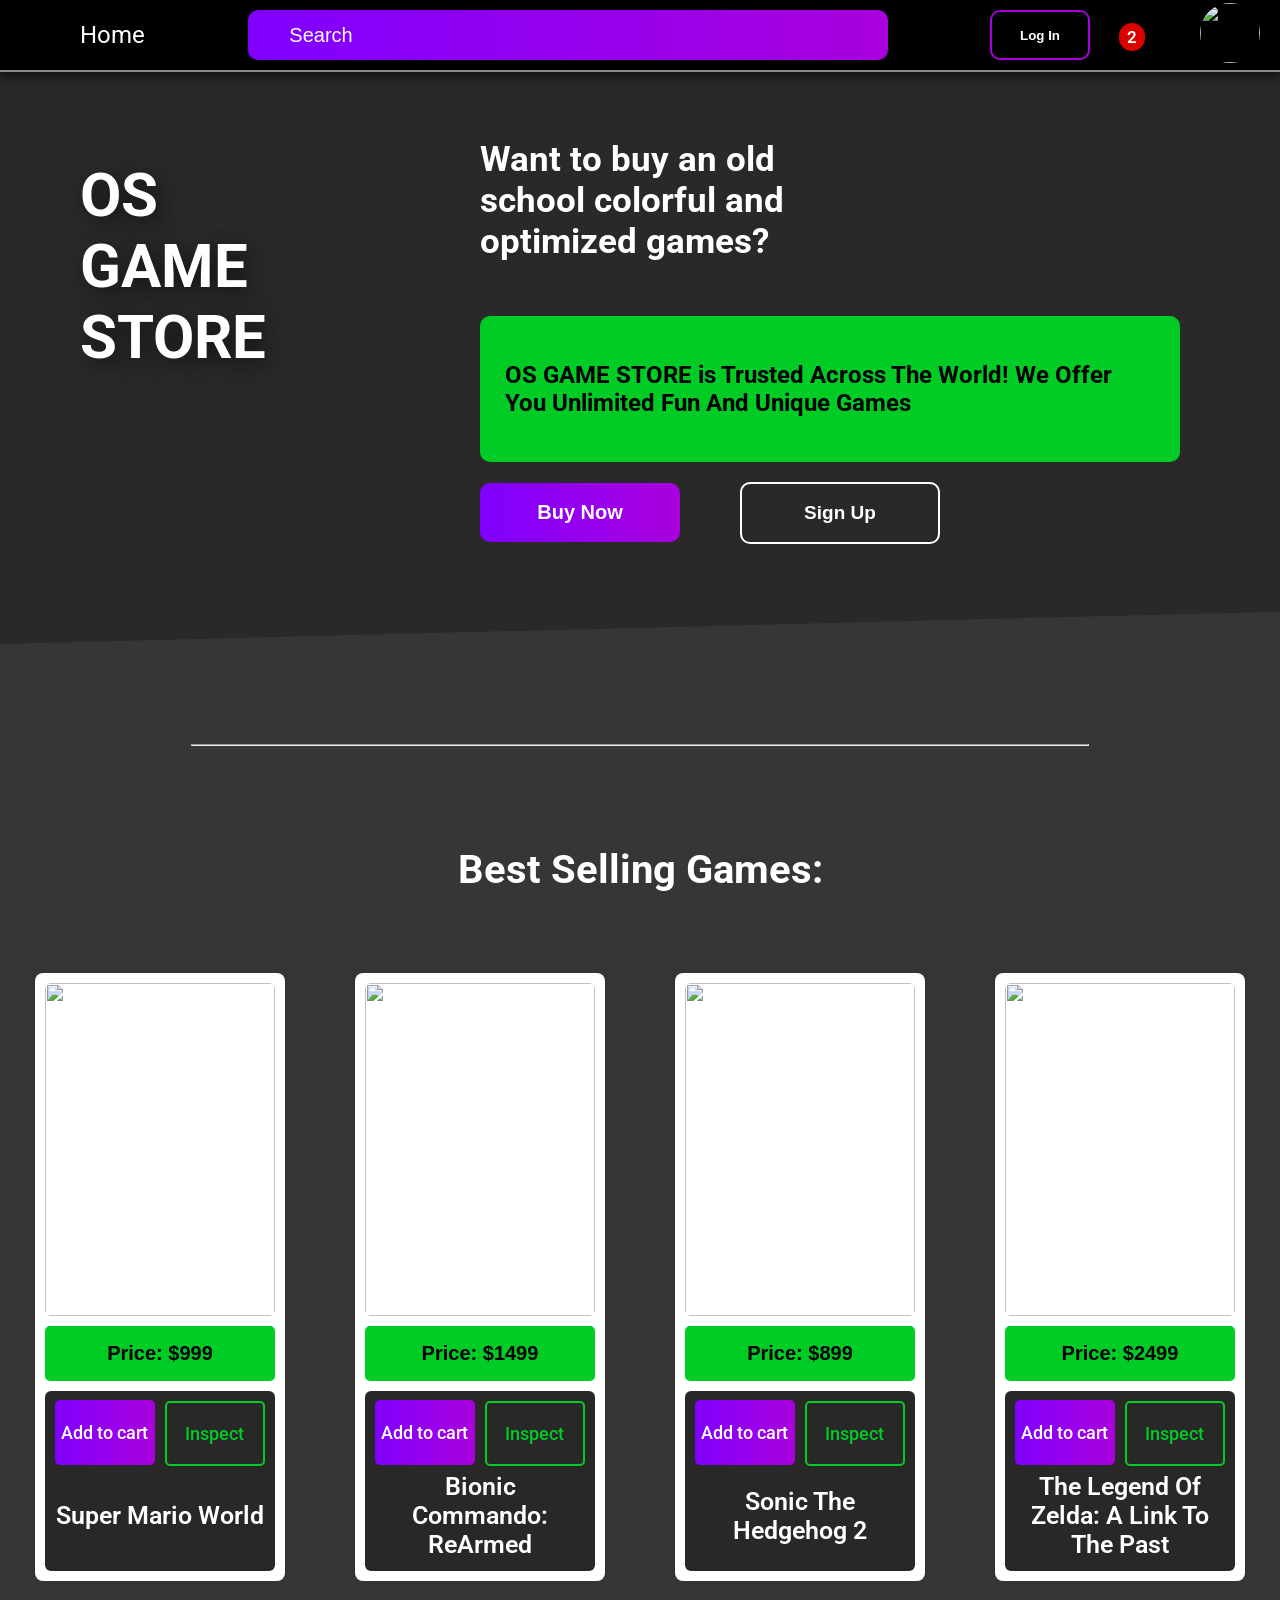
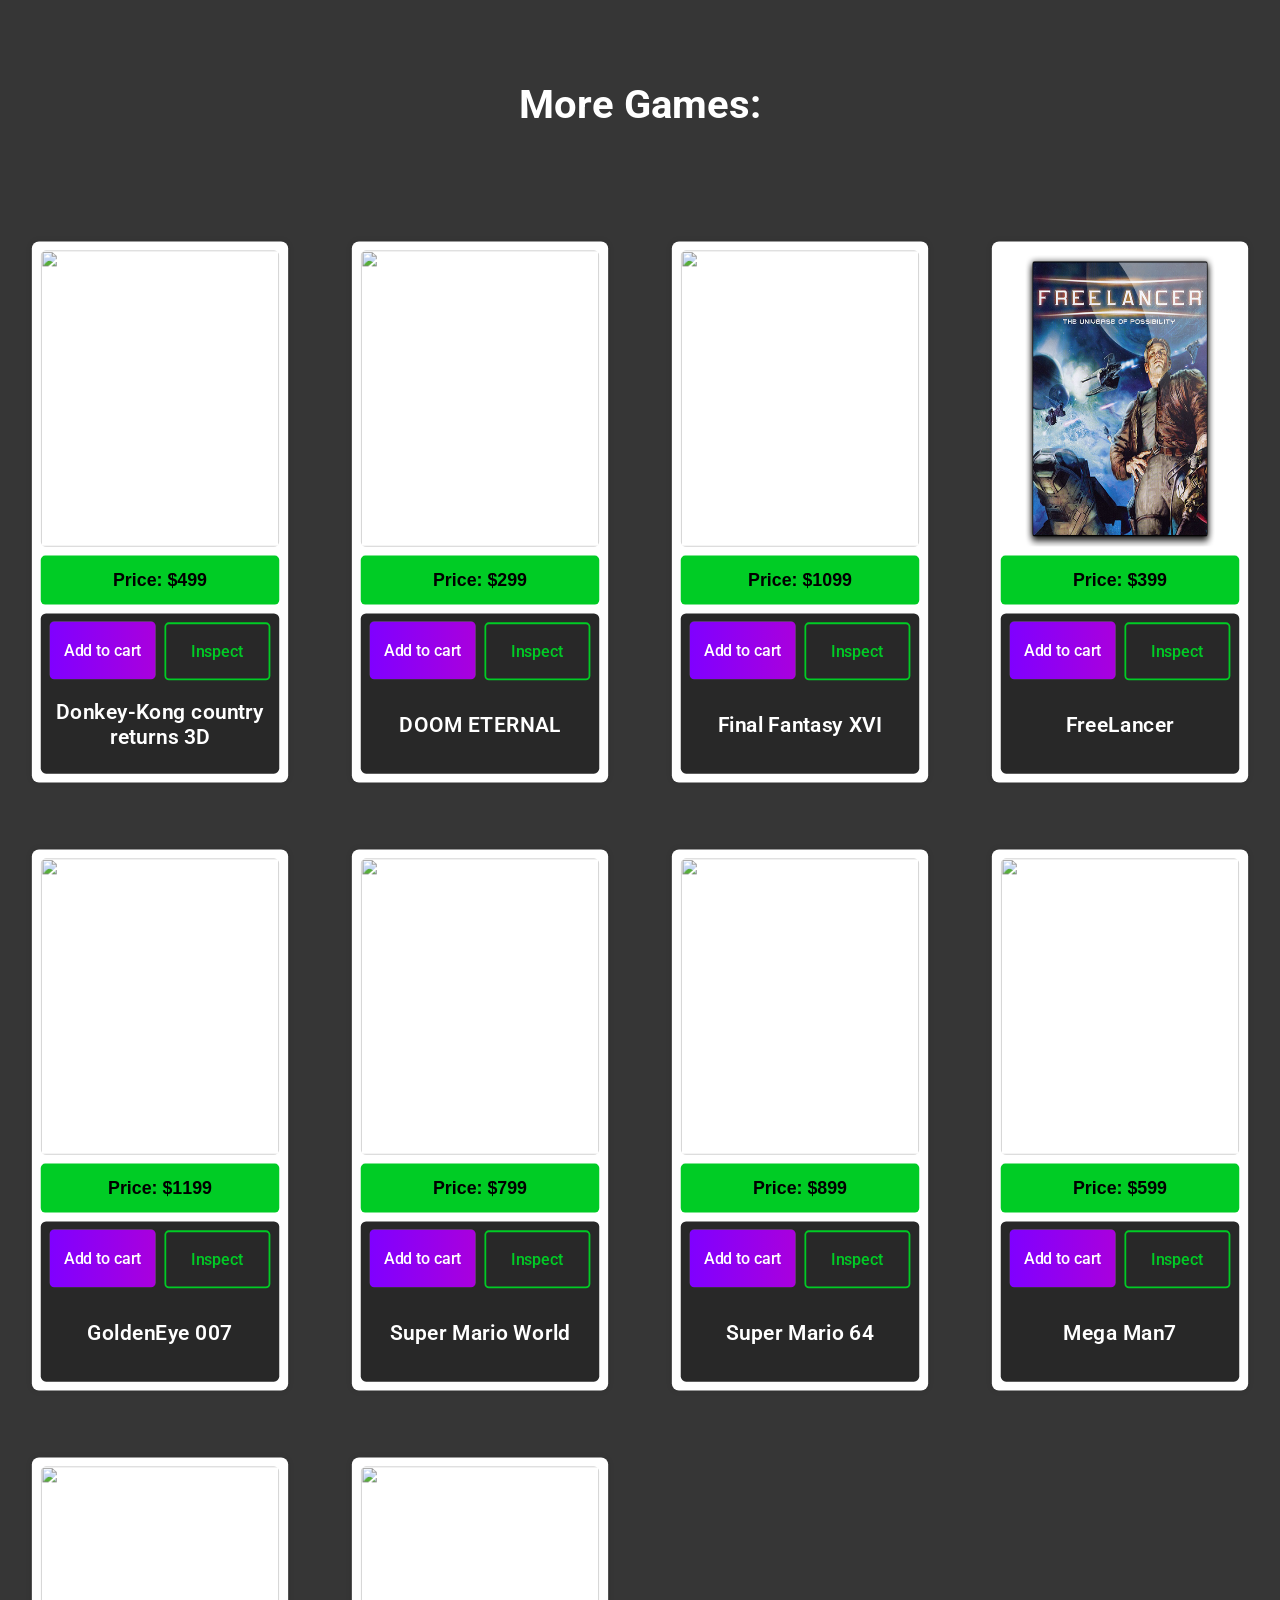
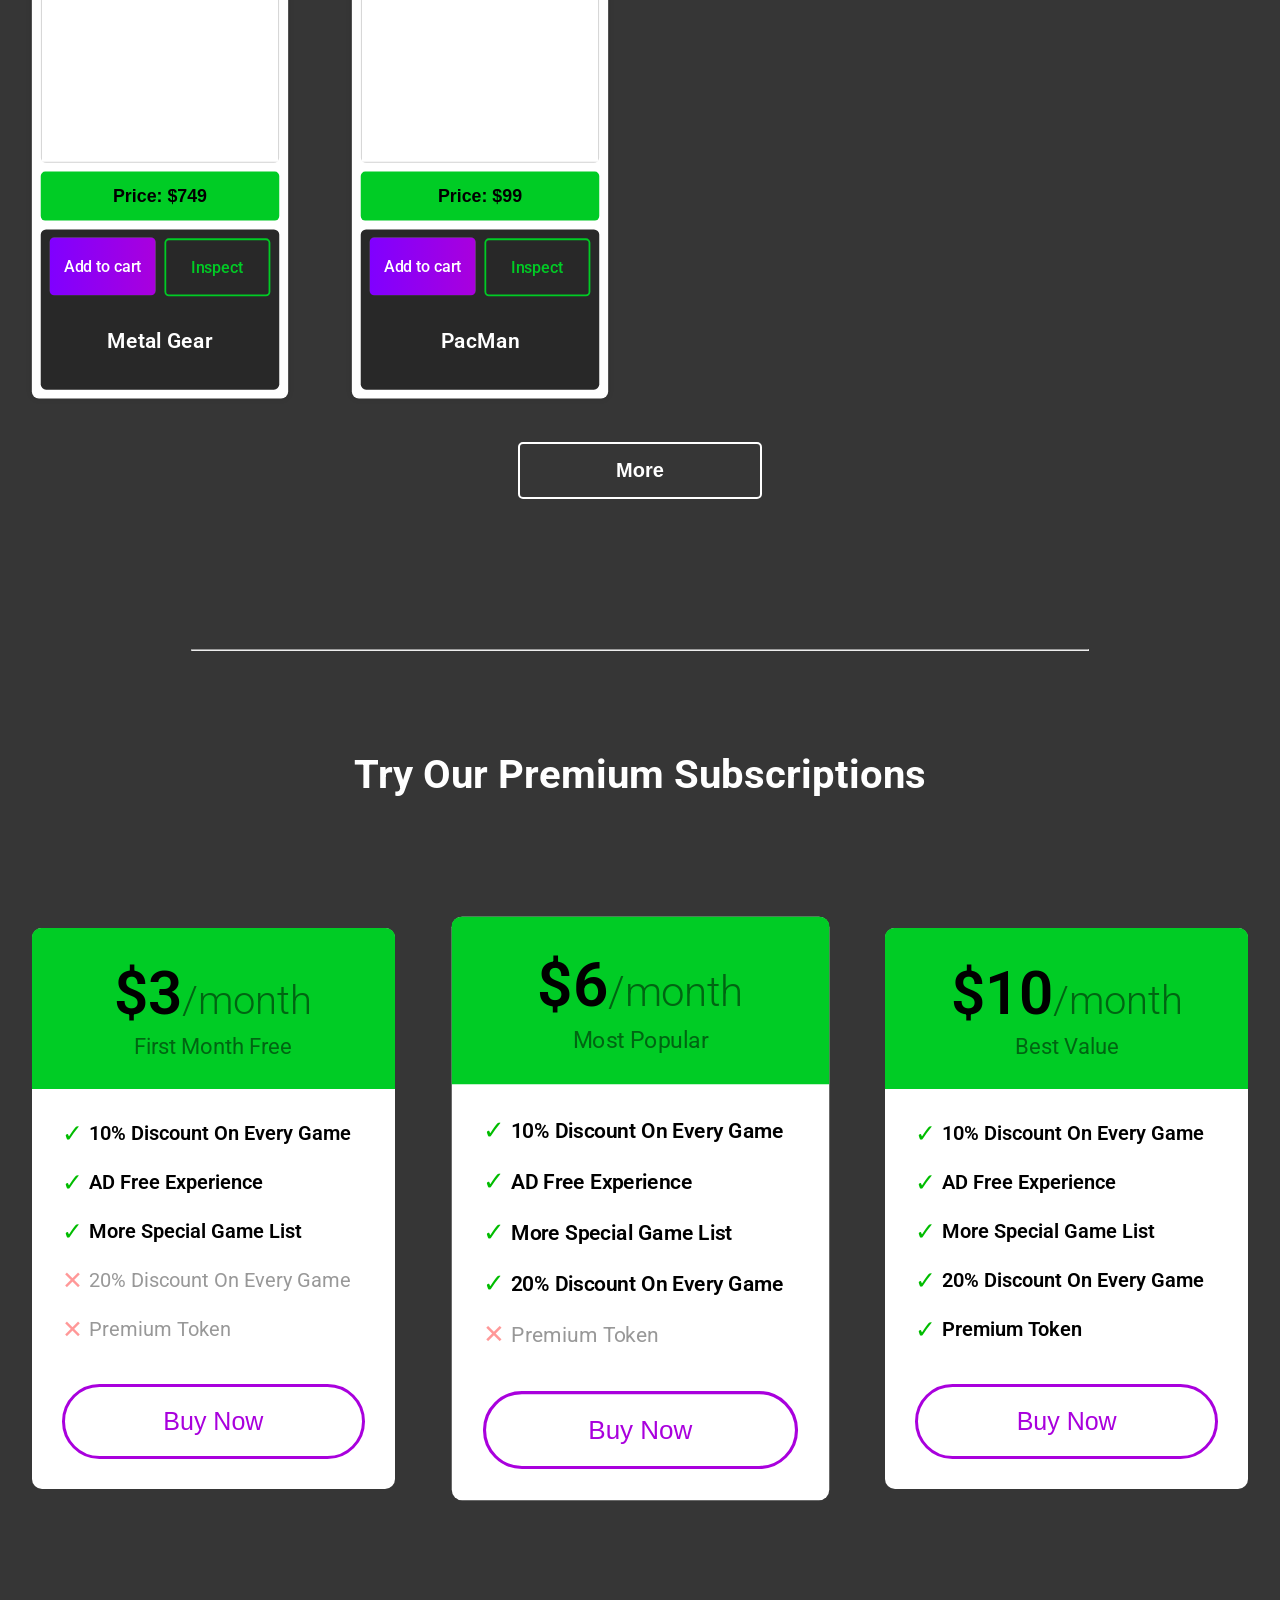
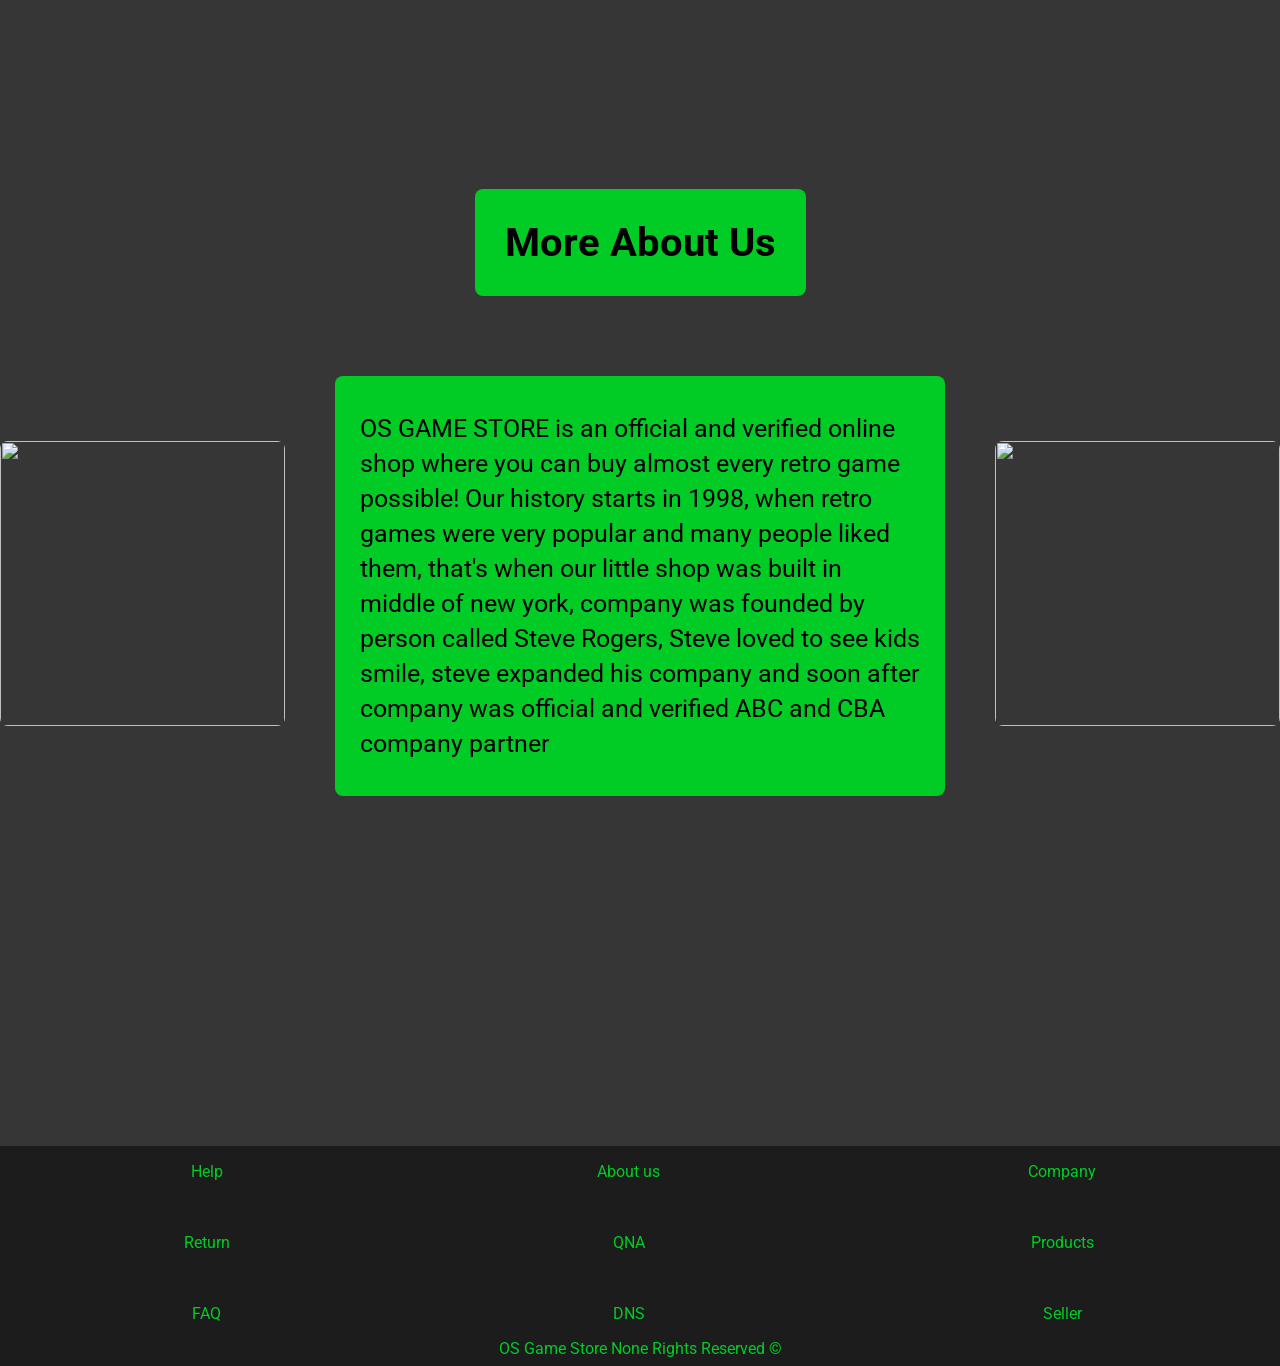
==== commit dbdb7b34: "generate popular games and other games using javascript and make more button interactive" ====
--- a/HTML-CSS/index.html
+++ b/HTML-CSS/index.html
@@ -133,337 +133,17 @@
         <div class="title-div">
           <h2 class="title" id="popular-games">Best Selling Games:</h2>
         </div>
-        <div class="popular-games-segment popular-games-animation">
-          <div class="game-card game-card1-animation">
-            <div class="game-image-div">
-              <img
-                class="game-image"
-                src="/images/Game-card-images/mario.webp"
-                alt=""
-              />
-            </div>
-            <div class="game-price-teg-div">
-              <p class="game-price-teg">Price: $2.99</p>
-            </div>
-            <div class="game-info-flex">
-              <div class="game-info">
-                <button class="add-to-cart-button">Add to cart</button>
-                <button class="examine-button">Inspect</button>
-              </div>
-              <div class="game-name-div">
-                <div class="game-name">Super Mario World</div>
-              </div>
-            </div>
-          </div>
-          <div class="game-card game-card1-animation">
-            <div class="game-image-div">
-              <img
-                class="game-image"
-                src="/images/Game-card-images/tetris.png"
-                alt=""
-              />
-            </div>
-            <div class="game-price-teg-div">
-              <p class="game-price-teg">Price: $2.99</p>
-            </div>
-            <div class="game-info-flex">
-              <div class="game-info">
-                <button class="add-to-cart-button">Add to cart</button>
-                <button class="examine-button">Inspect</button>
-              </div>
-              <div class="game-name-div">
-                <div class="game-name">Tetris 99</div>
-              </div>
-            </div>
-          </div>
-          <div class="game-card game-card1-animation">
-            <div class="game-image-div">
-              <img
-                class="game-image"
-                src="/images/Game-card-images/zelda.webp"
-                alt=""
-              />
-            </div>
-            <div class="game-price-teg-div">
-              <p class="game-price-teg">Price: $2.99</p>
-            </div>
-            <div class="game-info-flex">
-              <div class="game-info">
-                <button class="add-to-cart-button">Add to cart</button>
-                <button class="examine-button">Inspect</button>
-              </div>
-              <div class="game-name-div">
-                <div class="game-name">
-                  The Legend Of Zelda: A Link To The Past
-                </div>
-              </div>
-            </div>
-          </div>
-          <div class="game-card game-card1-animation">
-            <div class="game-image-div">
-              <img
-                class="game-image"
-                src="/images/Game-card-images/sonic.webp"
-                alt=""
-              />
-            </div>
-            <div class="game-price-teg-div">
-              <p class="game-price-teg">Price: $2.99</p>
-            </div>
-            <div class="game-info-flex">
-              <div class="game-info">
-                <button class="add-to-cart-button">Add to cart</button>
-                <button class="examine-button">Inspect</button>
-              </div>
-              <div class="game-name-div">
-                <div class="game-name">Sonic The Hedgehog 2</div>
-              </div>
-            </div>
-          </div>
-        </div>
+        <div
+          class="popular-games-segment popular-games-animation js-popular-games-grid"
+        ></div>
       </section>
       <section class="third-segment">
         <div class="more-games-div">
           <h2 class="more-games">More Games:</h2>
         </div>
-        <div class="more-games-grid">
-          <div class="game-card2 game-card-animation">
-            <div class="game-image-div">
-              <img
-                class="game-image"
-                src="/images/Game-card-images/bionic-commando.png"
-                alt=""
-              />
-            </div>
-            <div class="game-stats">
-              <div class="game-price-teg-div">
-                <p class="game-price-teg">Price: $3.99</p>
-              </div>
-              <div class="game-info-flex">
-                <div class="game-info">
-                  <button class="add-to-cart-button">Add to cart</button>
-                  <button class="examine-button">Inspect</button>
-                </div>
-                <div class="game-name-div">
-                  <div class="game-name2">Bionic Commando: ReArmed</div>
-                </div>
-              </div>
-            </div>
-          </div>
-          <div class="game-card2 game-card-animation">
-            <div class="game-image-div">
-              <img
-                class="game-image"
-                src="/images/Game-card-images/streetfighters-image.jpg"
-                alt=""
-              />
-            </div>
-            <div class="game-stats">
-              <div class="game-price-teg-div">
-                <p class="game-price-teg">Price: $2.99</p>
-              </div>
-              <div class="game-info-flex">
-                <div class="game-info">
-                  <button class="add-to-cart-button">Add to cart</button>
-                  <button class="examine-button">Inspect</button>
-                </div>
-                <div class="game-name-div">
-                  <div class="game-name2">
-                    Street Fighters II: Champion Edition
-                  </div>
-                </div>
-              </div>
-            </div>
-          </div>
-          <div class="game-card2 game-card-animation">
-            <div class="game-image-div">
-              <img
-                class="game-image"
-                src="/images/Game-card-images/donkey-kong.webp"
-                alt=""
-              />
-            </div>
-            <div class="game-stats">
-              <div class="game-price-teg-div">
-                <p class="game-price-teg">Price: $2.99</p>
-              </div>
-              <div class="game-info-flex">
-                <div class="game-info">
-                  <button class="add-to-cart-button">Add to cart</button>
-                  <button class="examine-button">Inspect</button>
-                </div>
-                <div class="game-name-div">
-                  <div class="game-name2">Donkey-Kong country returns 3D</div>
-                </div>
-              </div>
-            </div>
-          </div>
-          <div class="game-card2 game-card-animation">
-            <div class="game-image-div">
-              <img
-                class="game-image"
-                src="/images/Game-card-images/final-fantasy.webp"
-                alt=""
-              />
-            </div>
-            <div class="game-stats">
-              <div class="game-price-teg-div">
-                <p class="game-price-teg">Price: $6.99</p>
-              </div>
-              <div class="game-info-flex">
-                <div class="game-info">
-                  <button class="add-to-cart-button">Add to cart</button>
-                  <button class="examine-button">Inspect</button>
-                </div>
-                <div class="game-name-div">
-                  <div class="game-name2">Final fantasy VII</div>
-                </div>
-              </div>
-            </div>
-          </div>
-          <div class="game-card2 game-card-animation">
-            <div class="game-image-div">
-              <img
-                class="game-image"
-                src="/images/Game-card-images/doom.webp"
-                alt=""
-              />
-            </div>
-            <div class="game-stats">
-              <div class="game-price-teg-div">
-                <p class="game-price-teg">Price: $2.99</p>
-              </div>
-              <div class="game-info-flex">
-                <div class="game-info">
-                  <button class="add-to-cart-button">Add to cart</button>
-                  <button class="examine-button">Inspect</button>
-                </div>
-                <div class="game-name-div">
-                  <div class="game-name2">DOOM ETERNAL</div>
-                </div>
-              </div>
-            </div>
-          </div>
-          <div class="game-card2 game-card-animation">
-            <div class="game-image-div">
-              <img
-                class="game-image"
-                src="/images/Game-card-images/golden-eye.webp"
-                alt=""
-              />
-            </div>
-            <div class="game-stats">
-              <div class="game-price-teg-div">
-                <p class="game-price-teg">Price: $10.99</p>
-              </div>
-              <div class="game-info-flex">
-                <div class="game-info">
-                  <button class="add-to-cart-button">Add to cart</button>
-                  <button class="examine-button">Inspect</button>
-                </div>
-                <div class="game-name-div">
-                  <div class="game-name2">GoldenEye 007</div>
-                </div>
-              </div>
-            </div>
-          </div>
-          <div class="game-card2 game-card-animation">
-            <div class="game-image-div">
-              <img
-                class="game-image"
-                src="/images/Game-card-images/Mega-man7.webp"
-                alt=""
-              />
-            </div>
-            <div class="game-stats">
-              <div class="game-price-teg-div">
-                <p class="game-price-teg">Price: $2.99</p>
-              </div>
-              <div class="game-info-flex">
-                <div class="game-info">
-                  <button class="add-to-cart-button">Add to cart</button>
-                  <button class="examine-button">Inspect</button>
-                </div>
-                <div class="game-name-div">
-                  <div class="game-name2">Mega Man7</div>
-                </div>
-              </div>
-            </div>
-          </div>
-          <div class="game-card2 game-card-animation">
-            <div class="game-image-div">
-              <img
-                class="game-image"
-                src="/images/Game-card-images/mario2.webp"
-                alt=""
-              />
-            </div>
-            <div class="game-stats">
-              <div class="game-price-teg-div">
-                <p class="game-price-teg">Price: $2.99</p>
-              </div>
-              <div class="game-info-flex">
-                <div class="game-info">
-                  <button class="add-to-cart-button">Add to cart</button>
-                  <button class="examine-button">Inspect</button>
-                </div>
-                <div class="game-name-div">
-                  <div class="game-name2">Super Mario 64</div>
-                </div>
-              </div>
-            </div>
-          </div>
-          <div class="game-card2 game-card-animation">
-            <div class="game-image-div">
-              <img
-                class="game-image"
-                src="/images/Game-card-images/zelda-ocarina-of-time.webp"
-                alt=""
-              />
-            </div>
-            <div class="game-stats">
-              <div class="game-price-teg-div">
-                <p class="game-price-teg">Price: $2.99</p>
-              </div>
-              <div class="game-info-flex">
-                <div class="game-info">
-                  <button class="add-to-cart-button">Add to cart</button>
-                  <button class="examine-button">Inspect</button>
-                </div>
-                <div class="game-name-div">
-                  <div class="game-name2">
-                    The Legend Of zelda: ocarina of time 3D
-                  </div>
-                </div>
-              </div>
-            </div>
-          </div>
-          <div class="game-card2 game-card-animation">
-            <div class="game-image-div">
-              <img
-                class="game-image"
-                src="/images/Game-card-images/final-fantasy-nocopyright.jpg"
-                alt=""
-              />
-            </div>
-            <div class="game-stats">
-              <div class="game-price-teg-div">
-                <p class="game-price-teg">Price: $2.99</p>
-              </div>
-              <div class="game-info-flex">
-                <div class="game-info">
-                  <button class="add-to-cart-button">Add to cart</button>
-                  <button class="examine-button">Inspect</button>
-                </div>
-                <div class="game-name-div">
-                  <div class="game-name2">Final Fantasy XVI</div>
-                </div>
-              </div>
-            </div>
-          </div>
-        </div>
+        <div class="more-games-grid js-games-grid"></div>
         <div class="more-button-div">
-          <button class="more-button">More</button>
+          <button class="more-button js-more-button">More</button>
         </div>
       </section>
       <hr class="white-line" />
@@ -632,5 +312,6 @@
         </div>
       </section>
     </main>
+    <script src="/scripts/mainPage.js" type="module"></script>
   </body>
 </html>
--- a/HTML-CSS/CSS/Header.css
+++ b/HTML-CSS/CSS/Header.css
@@ -30,24 +30,26 @@
     object-fit: cover;
     border-radius: 30px;
     cursor: pointer;
-    
 }
 .profile-picture-div .tooltip {
     position: absolute;
     color: var(--optional-clr);
     background-color: rgb(0, 0, 0);
-    bottom: -170px;
-    right: 12px;
+    bottom: -168px;
+    right: 0;
     text-wrap: nowrap;
     padding: 5px 10px;
     border-radius: 5px;
     font-size: 15px;
     opacity: 0;
-    transition-duration: 0.2s;
+    transition-duration: 0.25s;
     pointer-events: none;
+    transform: translateX(500px);
+    transition: all ease-out 0.2s;
 }
 .profile-picture-div:hover .tooltip {
     opacity: 1;
+    transform: translateX(0px);
 }
 .first-name,
 .last-name,
@@ -76,20 +78,25 @@
     font-weight: 600;
 }
 .cart-icon-div .tooltip {
+    position: absolute;
     left: -22px;
     bottom: -57px;
-    position: absolute;
     font-weight: 600;
     font-size: 18px;
     color: var(--optional-clr);
-    background-color: black;
+    background-color: var(--secondary-clr);
     padding: 10px;
     border-radius: 7px;
     opacity: 0;
     transition-duration: 0.2s;
+    transform: translateY(-20px);
+    pointer-events: none;
+    
 }
 .cart-icon-div:hover .tooltip {
     opacity: 1;
+    transform: translateY(0px);
+    
 }
 .log-in-button::after {
     content: "";
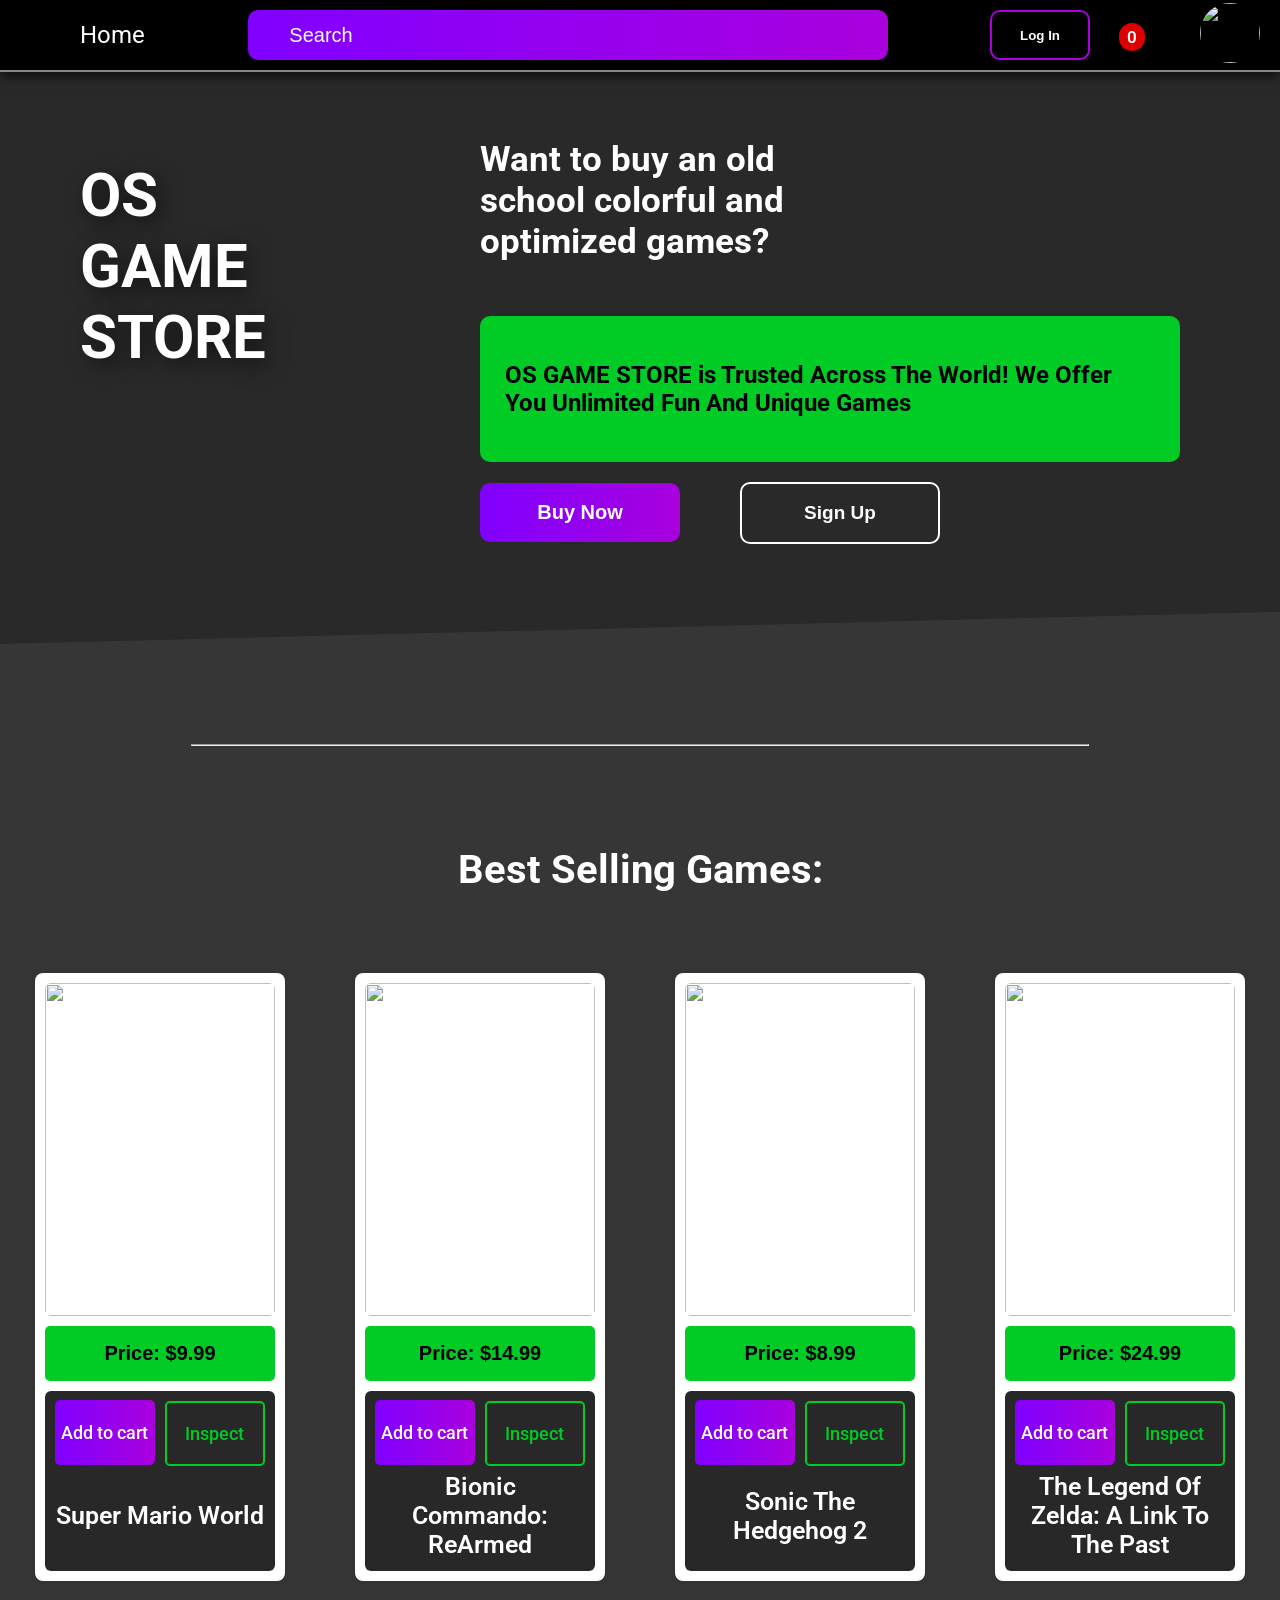
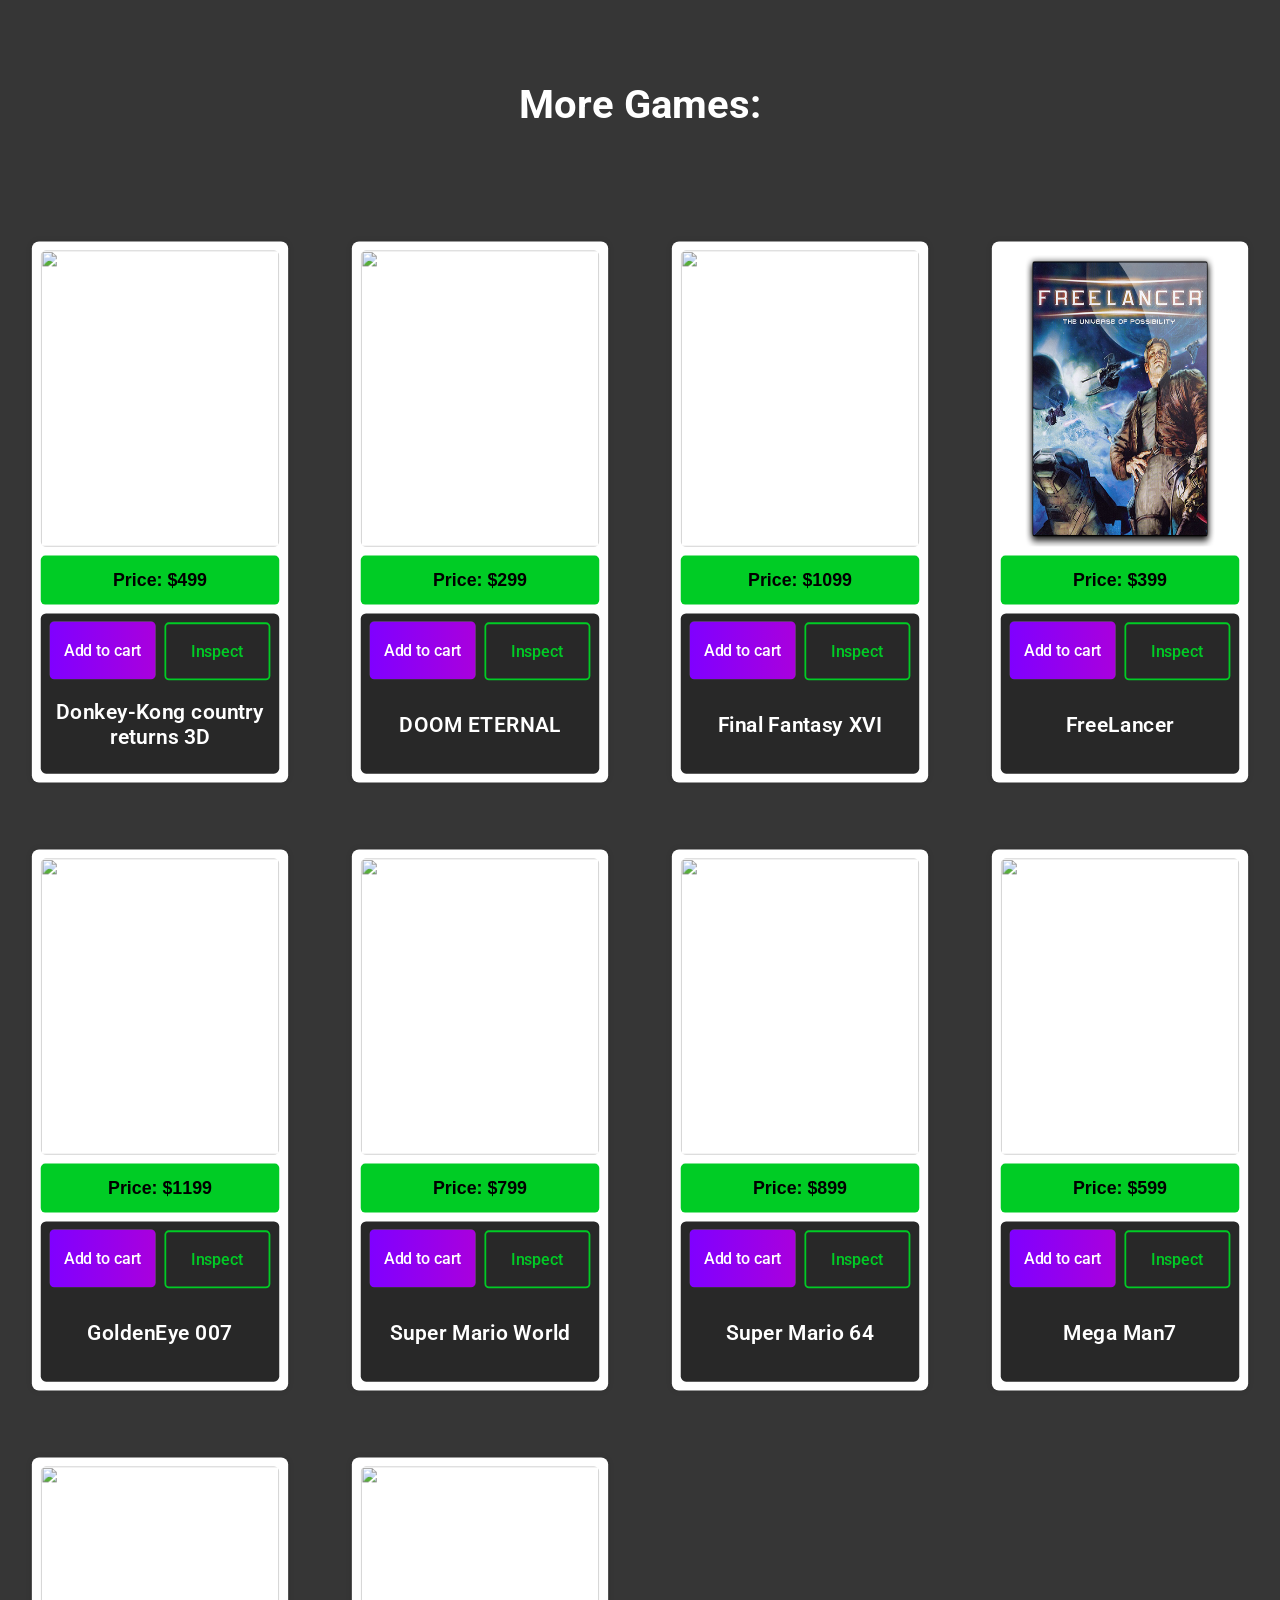
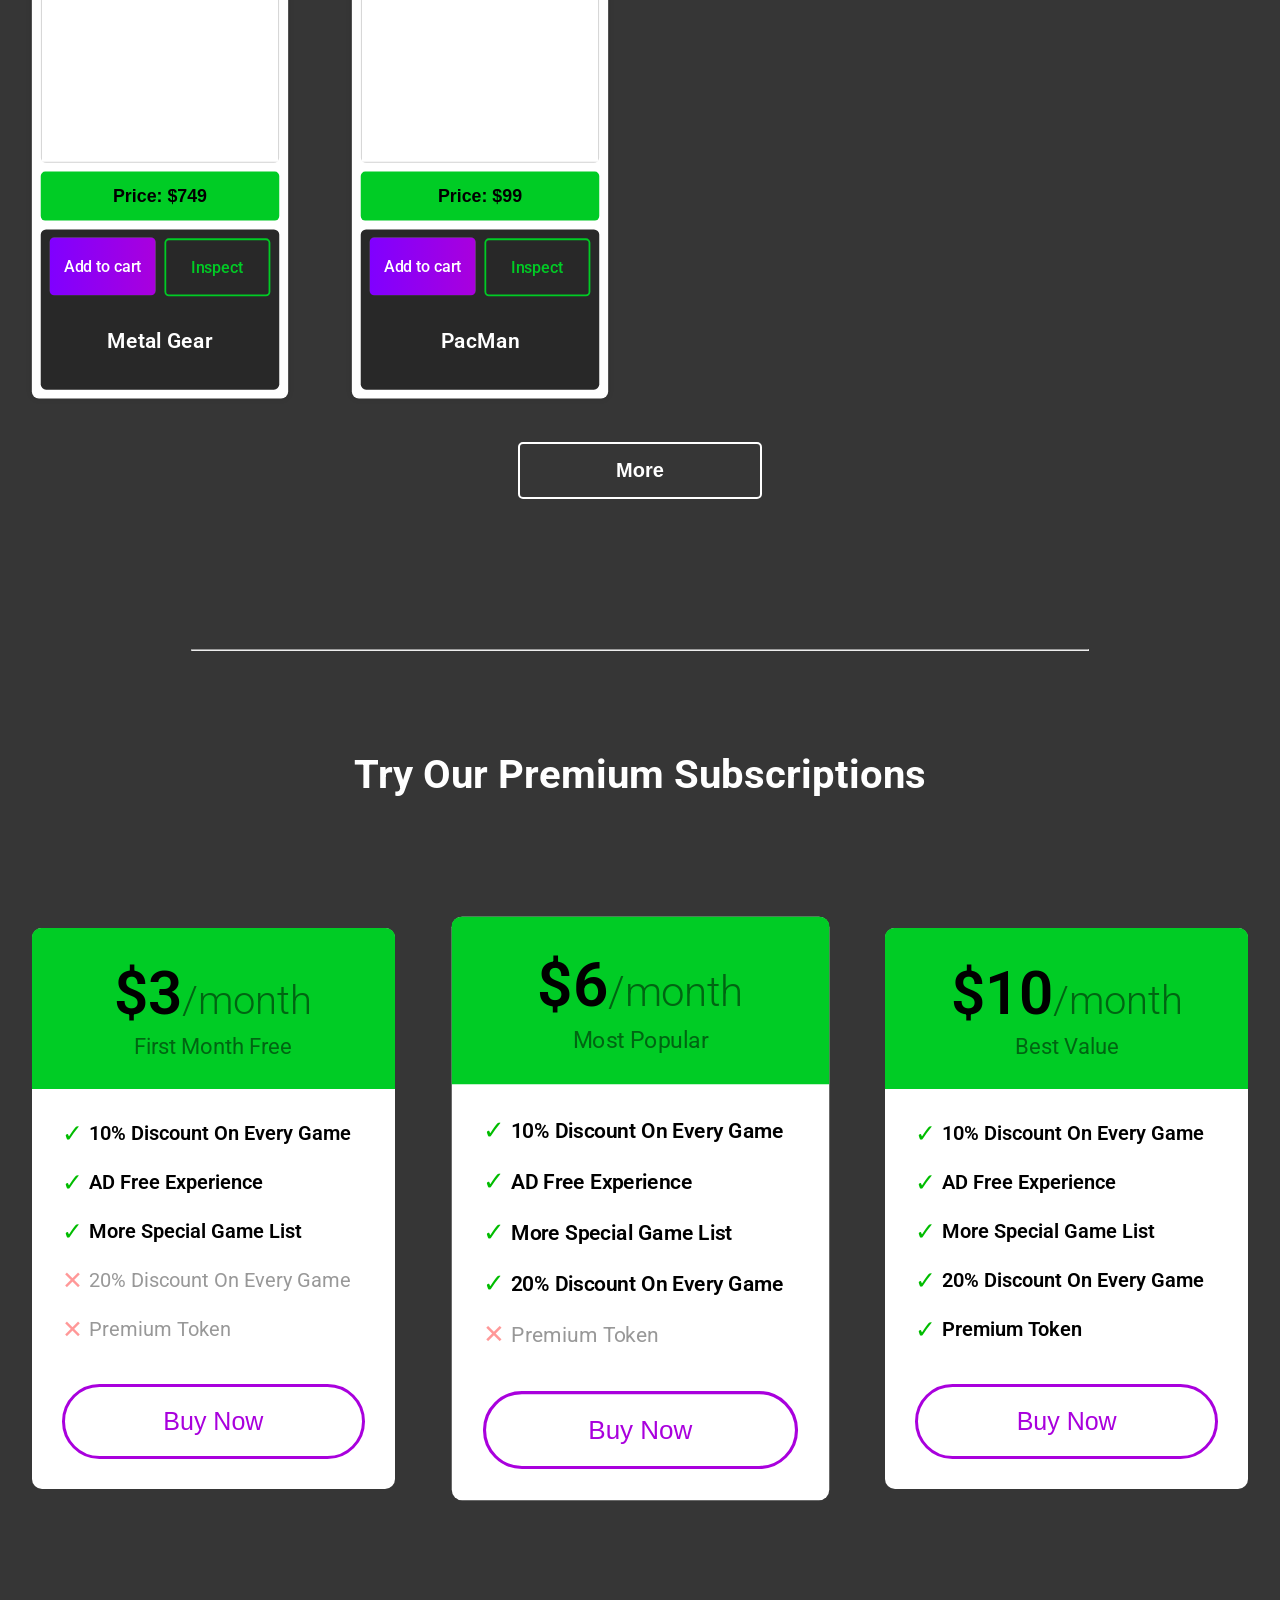
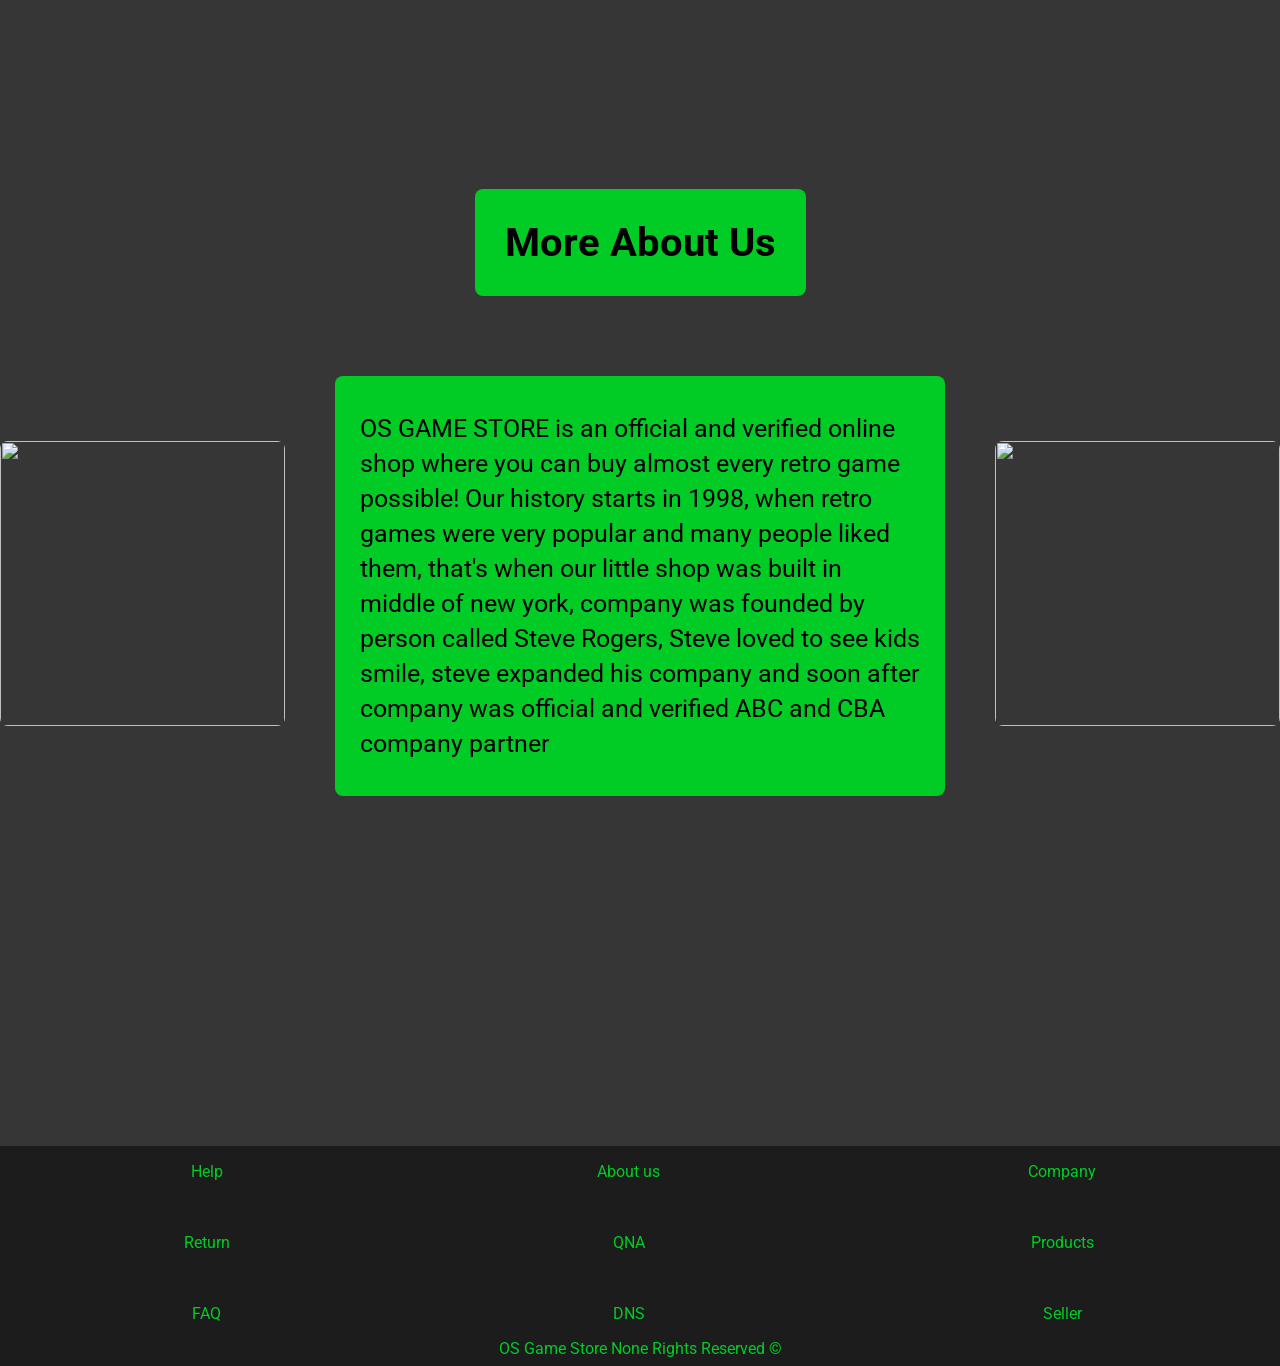
==== commit ec1a87c7: "make add to cart, remove, update button interactive and make cart variable" ====
--- a/HTML-CSS/index.html
+++ b/HTML-CSS/index.html
@@ -24,73 +24,7 @@
     ></script>
   </head>
   <body>
-    <header class="main-header">
-      <div class="left-segment">
-        <img class="menu-icon" src="/Images/Icons/menu.png" alt="" />
-        <a class="home" href="#"><p class="home">Home</p></a>
-      </div>
-
-      <div class="middle-segment">
-        <div class="search-bar-div">
-          <img
-            class="search-icon"
-            src="/Images/Icons/white-search.png"
-            alt=""
-          />
-          <input class="search-bar" type="text" placeholder="Search" />
-        </div>
-      </div>
-
-      <div class="right-segment">
-        <div class="log-in-div">
-          <button class="log-in-button">Log In</button>
-        </div>
-        <div class="cart-icon-div">
-          <a href="/HTML-CSS/Checkout.html"
-            ><img
-              class="cart-icon"
-              src="/Images/Icons/Shopping-cart-icon.png"
-              alt=""
-          /></a>
-          <p class="badge">2</p>
-          <p class="tooltip">Checkout</p>
-        </div>
-        <div class="profile-picture-div">
-          <img class="profile-picture" src="/images/IMG_2176.jpg" alt="" />
-          <div class="tooltip">
-            <p class="first-name">
-              <img
-                class="identity-icon"
-                src="/Images/Icons/user.png"
-                alt=""
-              />First name: Saba
-            </p>
-            <p class="last-name">
-              <img
-                class="identity-icon"
-                src="/Images/Icons/user.png"
-                alt=""
-              />Last name: Gochishvili
-            </p>
-            <p class="number">
-              <img
-                class="identity-icon"
-                src="/Images/Icons/telephone.png"
-                alt=""
-              />
-              Phone number: 2910291-1921
-            </p>
-            <p class="address">
-              <img
-                class="identity-icon"
-                src="/Images/Icons/pin.png"
-                alt=""
-              />Address: white house
-            </p>
-          </div>
-        </div>
-      </div>
-    </header>
+    <header class="main-header"></header>
     <main class="main-content">
       <section class="hero-section first-segment">
         <div class="brand-name-div">
--- a/HTML-CSS/CSS/Game-Cards.css
+++ b/HTML-CSS/CSS/Game-Cards.css
@@ -38,8 +38,10 @@
     max-width: 78%;
     min-width: 250px;
     padding: 10px;
-    transition-duration: 0.15s;
-    box-sizing: border-box;
+    transition: opacity 0.6s, scale 0.15s, box-shadow 0.15s, transform 0.4s;
+    box-sizing: border-box;
+    transform: translateY(150px);
+    opacity: 0;
 }
 .game-card:hover {
     scale: 102%;
@@ -52,11 +54,18 @@
     box-shadow: 0px 0px 7px rgba(0, 0, 0, 0.1);
     border-radius: 8px;
     width: 90%;
+    scale: 0.89;
     padding: 10px;
-    transition-duration: 0.15s;
-    scale: 0.89;
+    transition: opacity 0.6s, scale 0.15s, box-shadow 0.15s, transform 0.4s;
     margin: 0;
     box-sizing: border-box;
+    opacity: 0;
+    transform: translateY(150px);
+}
+.game-card2.animate,
+.game-card.animate {
+    opacity: 1;
+    transform: translateY(0px);
 }
 .game-card2:hover {
     scale: 0.91;
@@ -255,4 +264,3 @@
 .more-button:active {
     scale: 0.97;
 }
-
--- a/HTML-CSS/CSS/index-responsive.css
+++ b/HTML-CSS/CSS/index-responsive.css
@@ -290,48 +290,3 @@
 }
 
 
-
-
-
-
-/*--------------------ANIMATIONS--------------------*/
-
-
-.game-card1-animation,
-.game-card-animation {
-    animation: revealFromBottom both;
-    animation-timeline: view();
-    animation-range: entry 0 cover 40%;
-}
-.subscription-card-animation {
-    animation: scaleUp both;
-    animation-timeline: view();
-    animation-range: entry 0 cover 40%;
-}
-.about-us-animation {
-    animation: revealFromBottom both;
-    animation-timeline: view();
-    animation-range: entry 0 cover 40%;
-}
-@keyframes revealFromBottom {
-    from {
-        transform: translateY(200px) scale(0.8);
-        opacity: 0;
-    }
-    to {
-        transform: translateY(0px) scale(1);
-        opacity: 1;
-    }
-}
-
-@keyframes scaleUp {
-    from {
-        scale: 0.5;
-        opacity: 0;
-    }
-    to {
-        opacity: 1;
-        scale: 1;
-    }
-}   
-
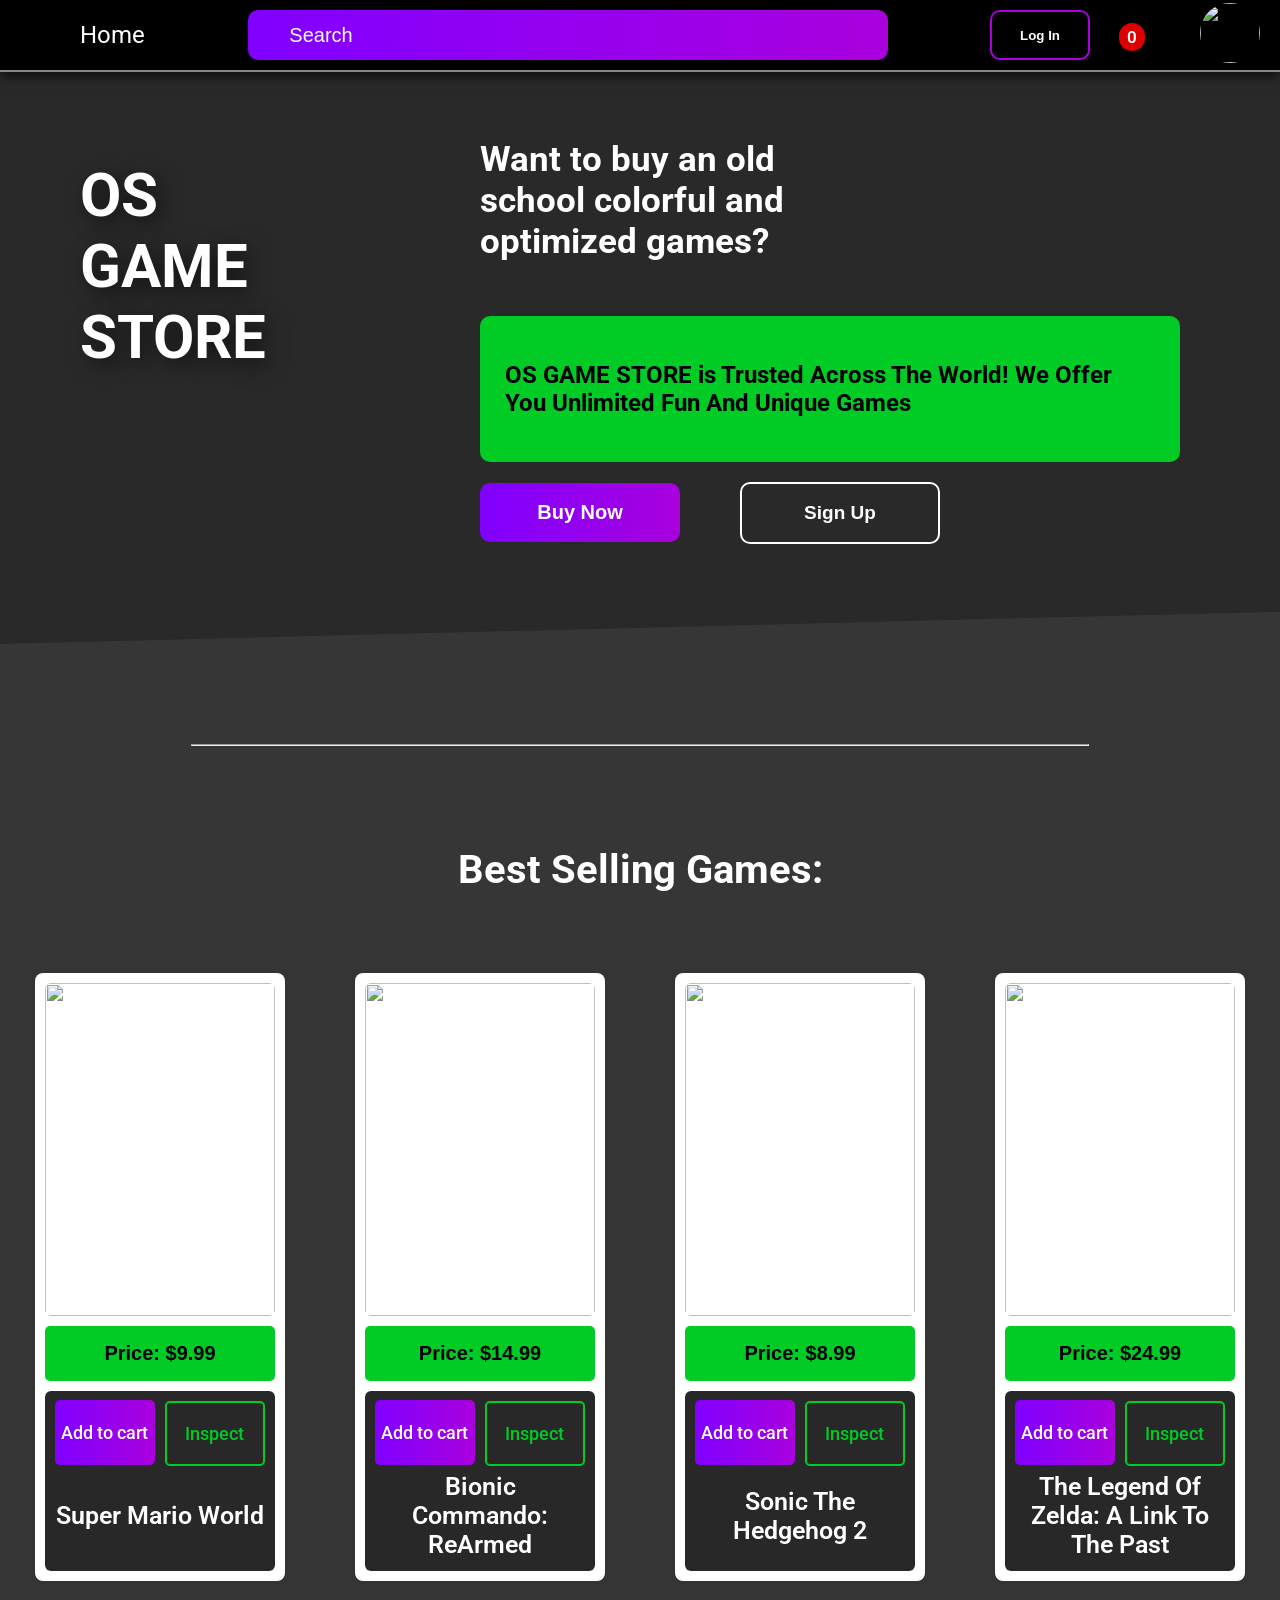
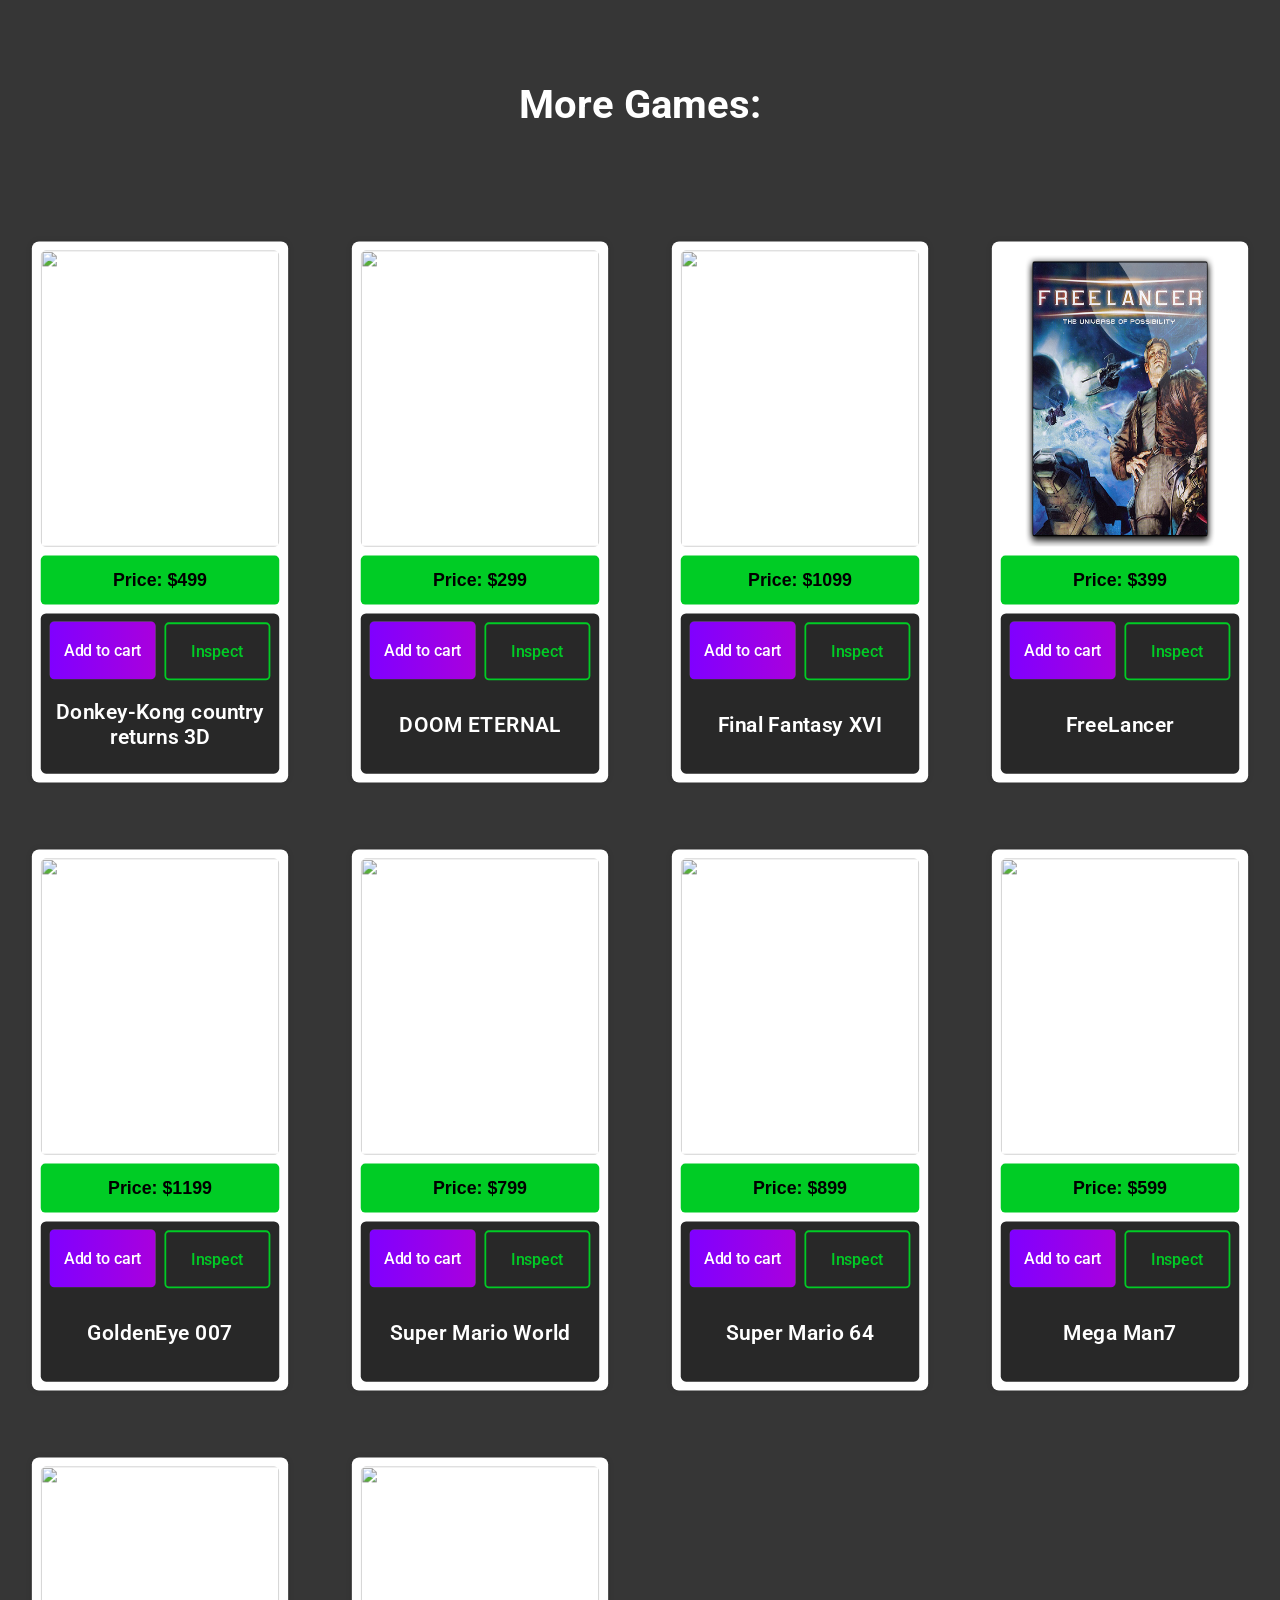
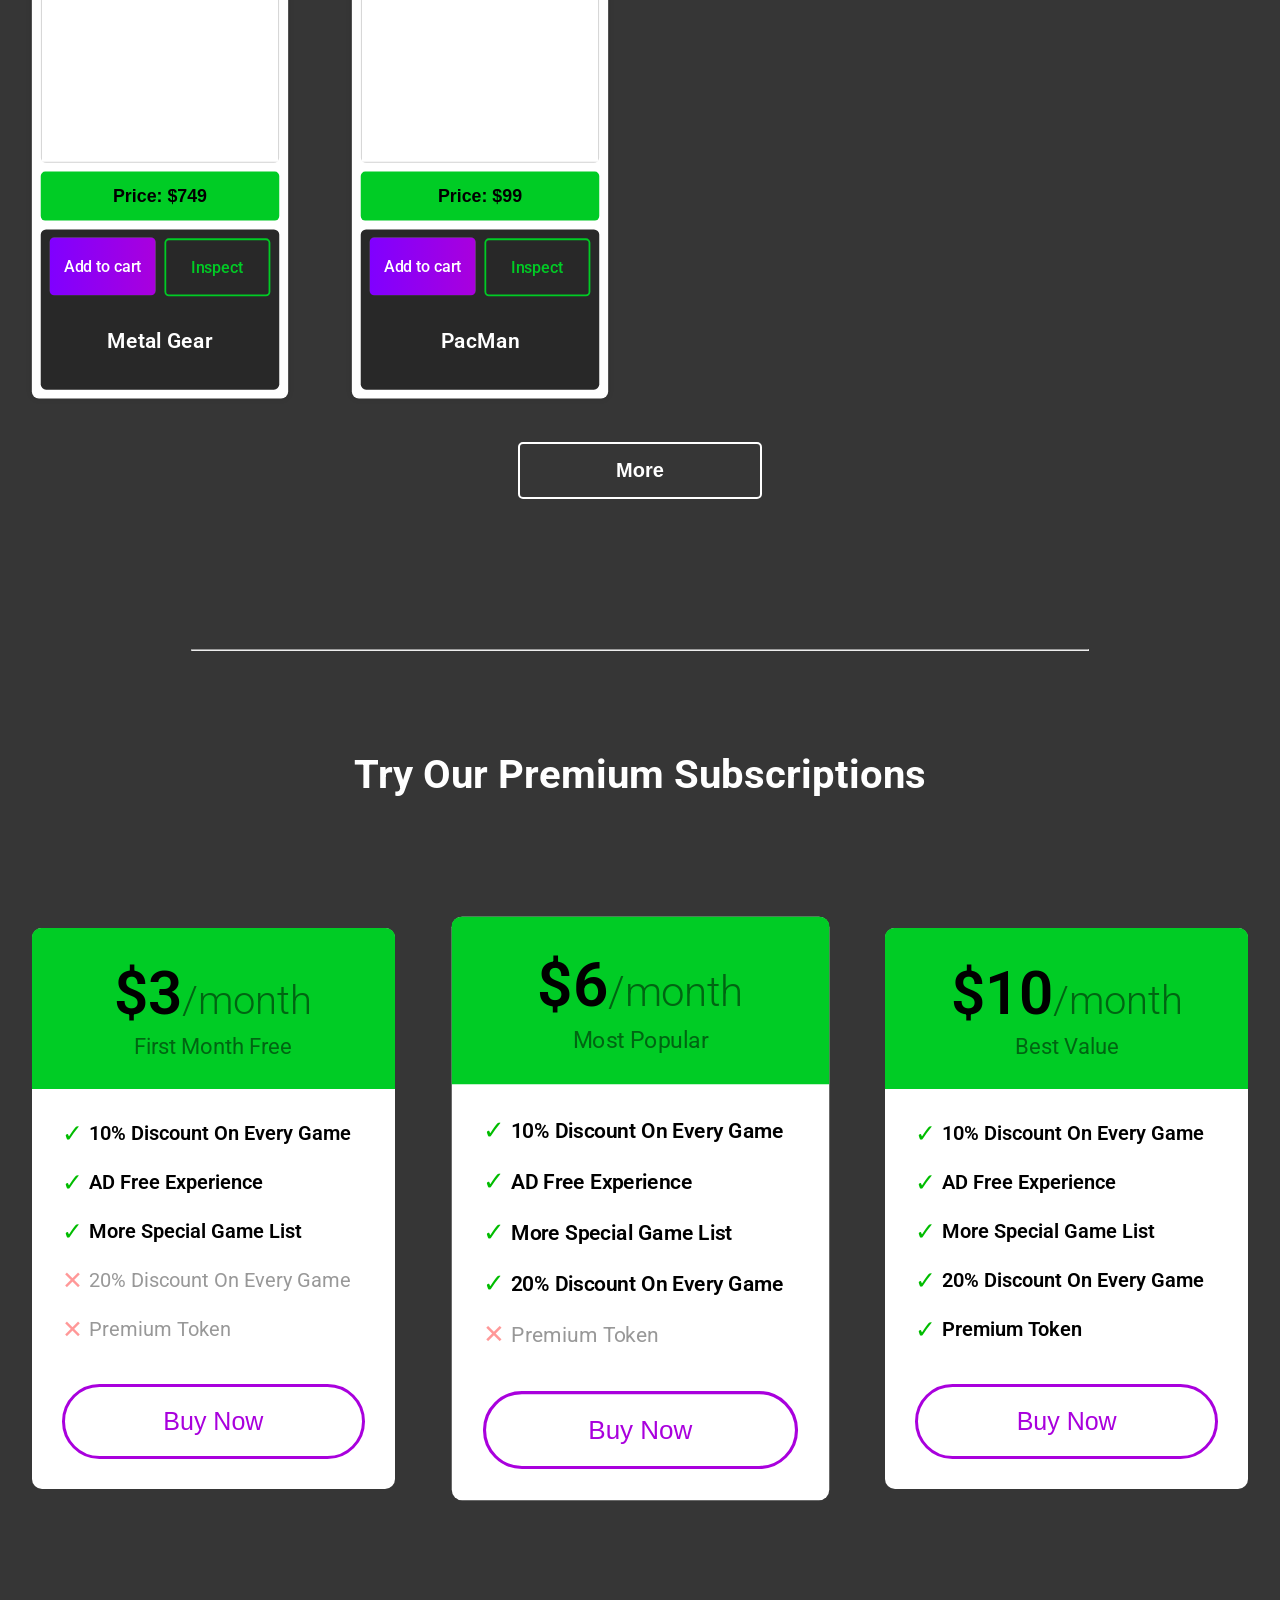
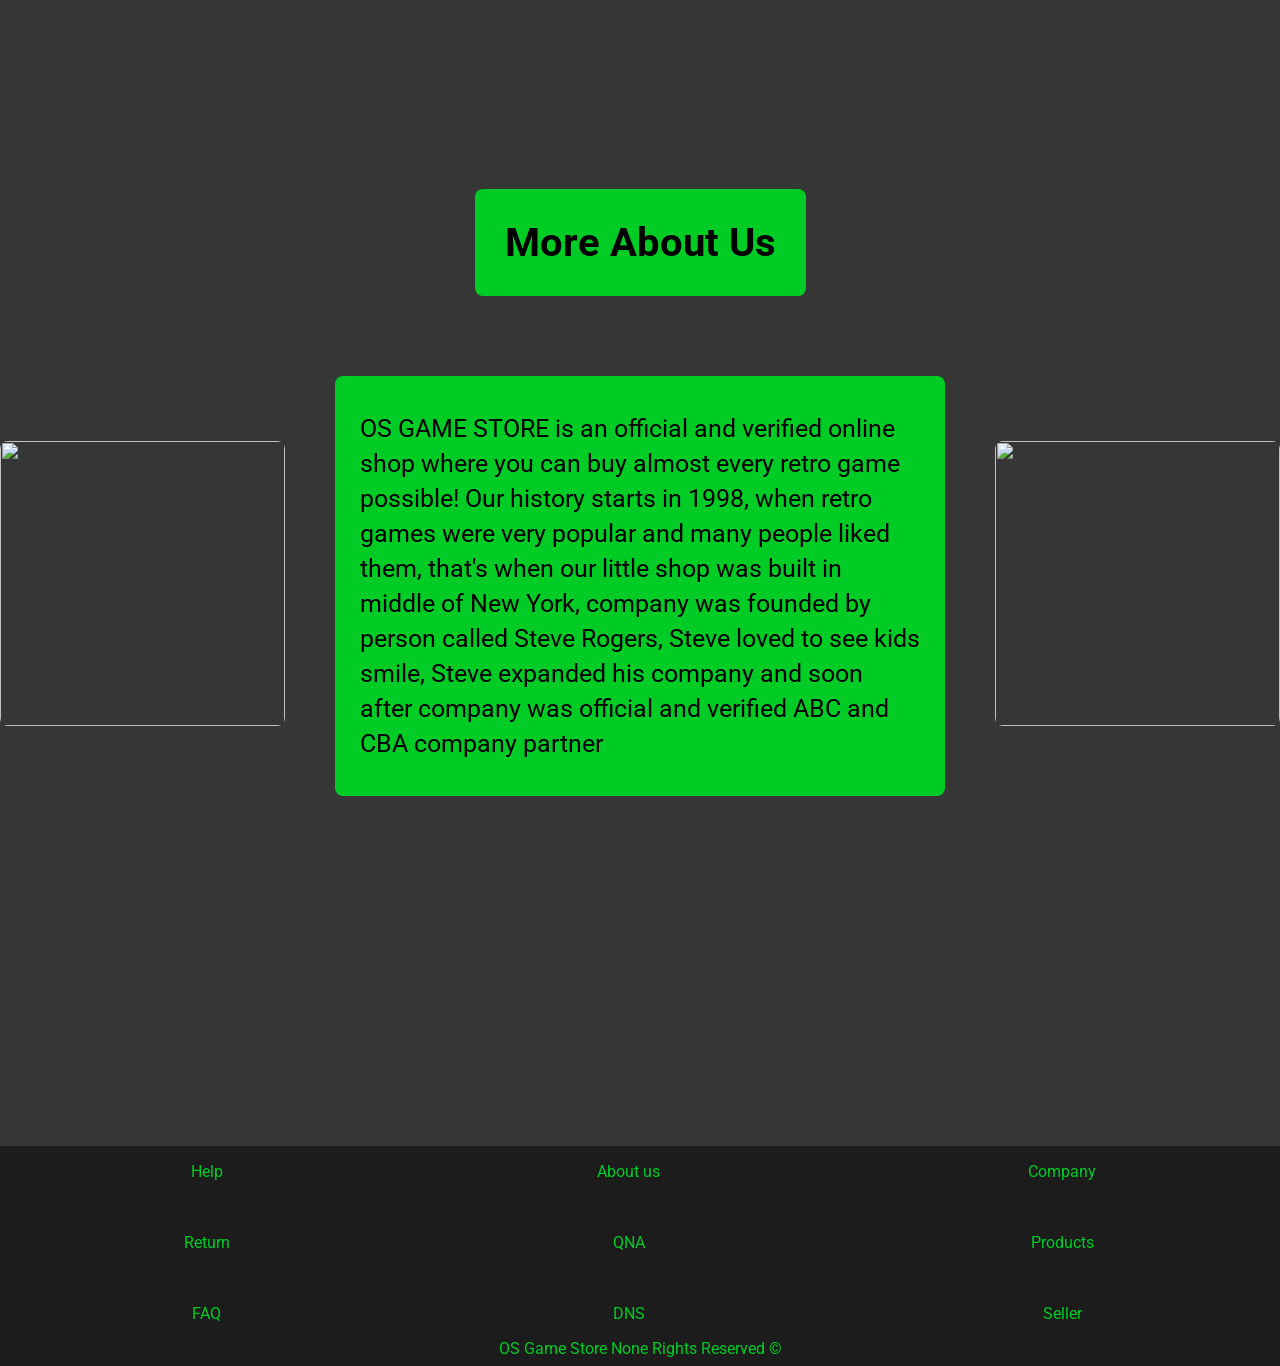
==== commit f7c2ed8f: "generate payment summary using javascript and make it interactive" ====
--- a/HTML-CSS/index.html
+++ b/HTML-CSS/index.html
@@ -192,9 +192,9 @@
               OS GAME STORE is an official and verified online shop where you
               can buy almost every retro game possible! Our history starts in
               1998, when retro games were very popular and many people liked
-              them, that's when our little shop was built in middle of new york,
+              them, that's when our little shop was built in middle of New York,
               company was founded by person called Steve Rogers, Steve loved to
-              see kids smile, steve expanded his company and soon after company
+              see kids smile, Steve expanded his company and soon after company
               was official and verified ABC and CBA company partner
             </p>
           </div>
